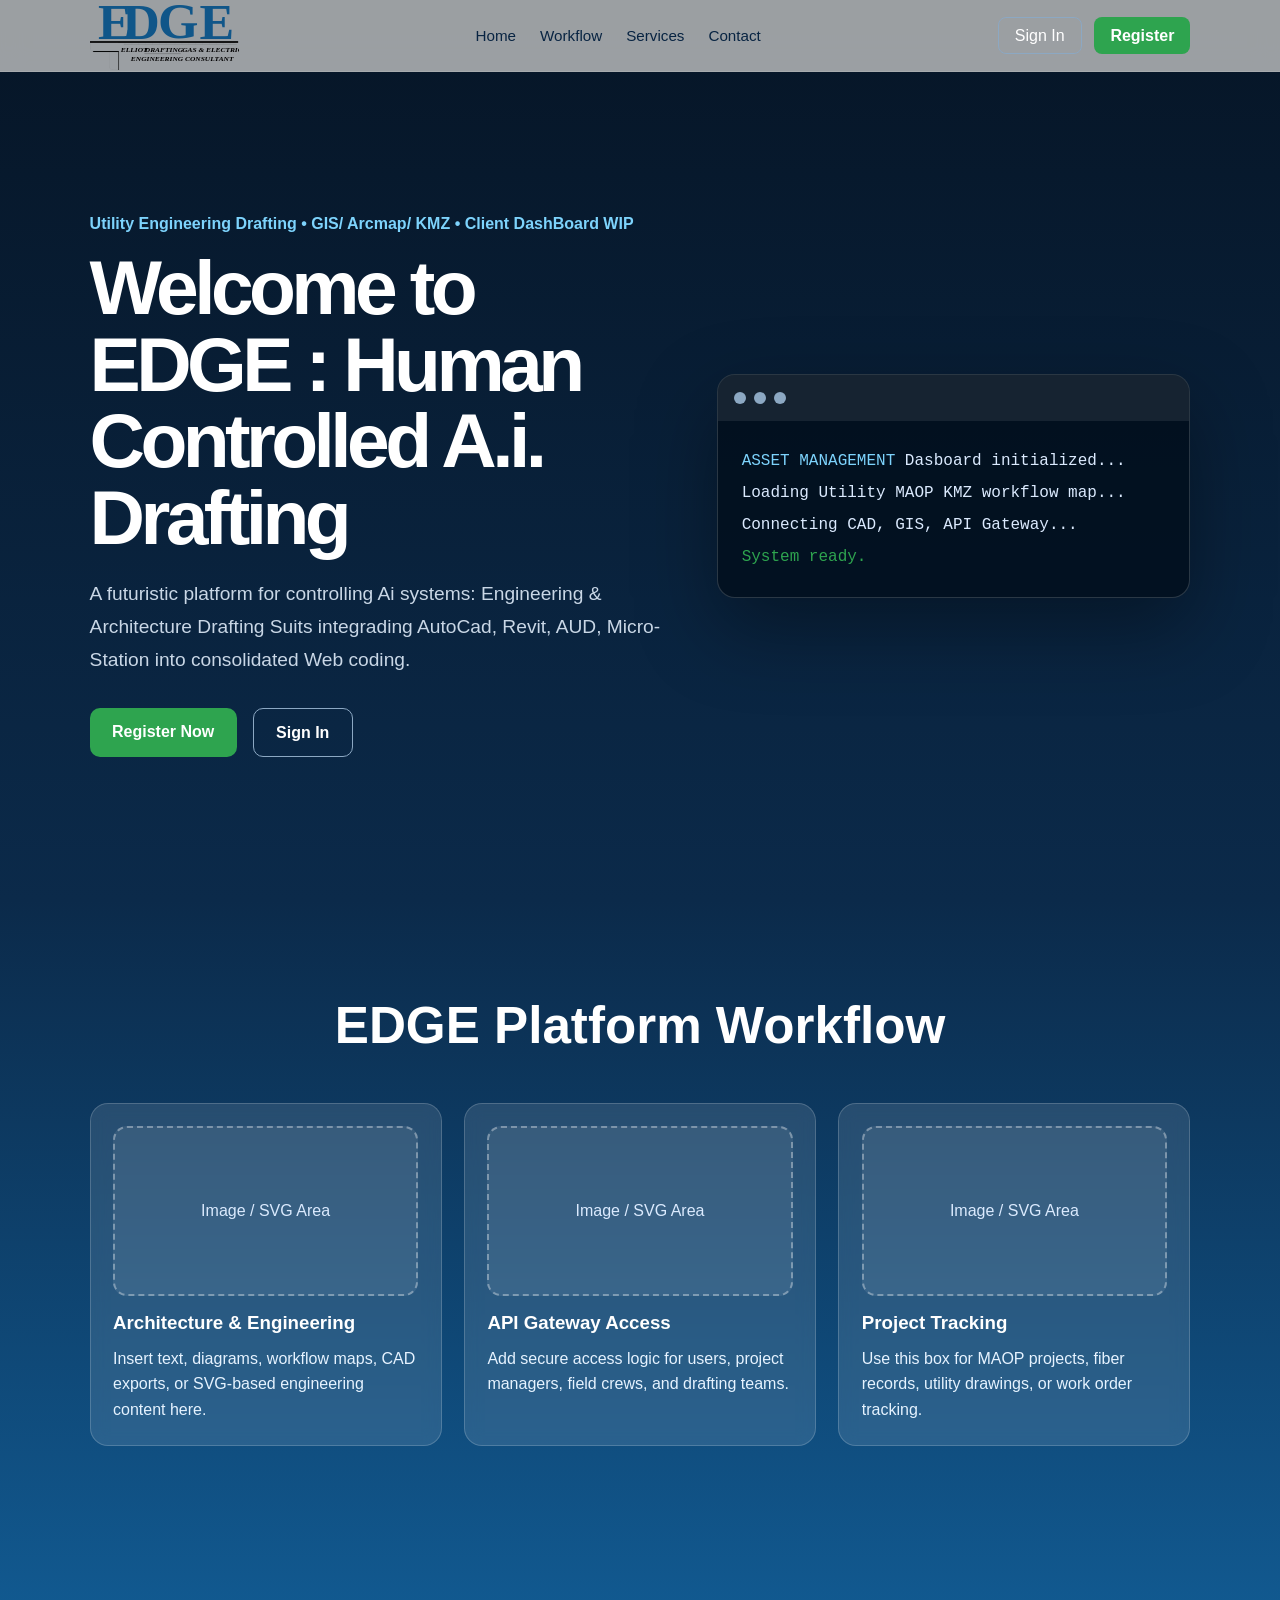
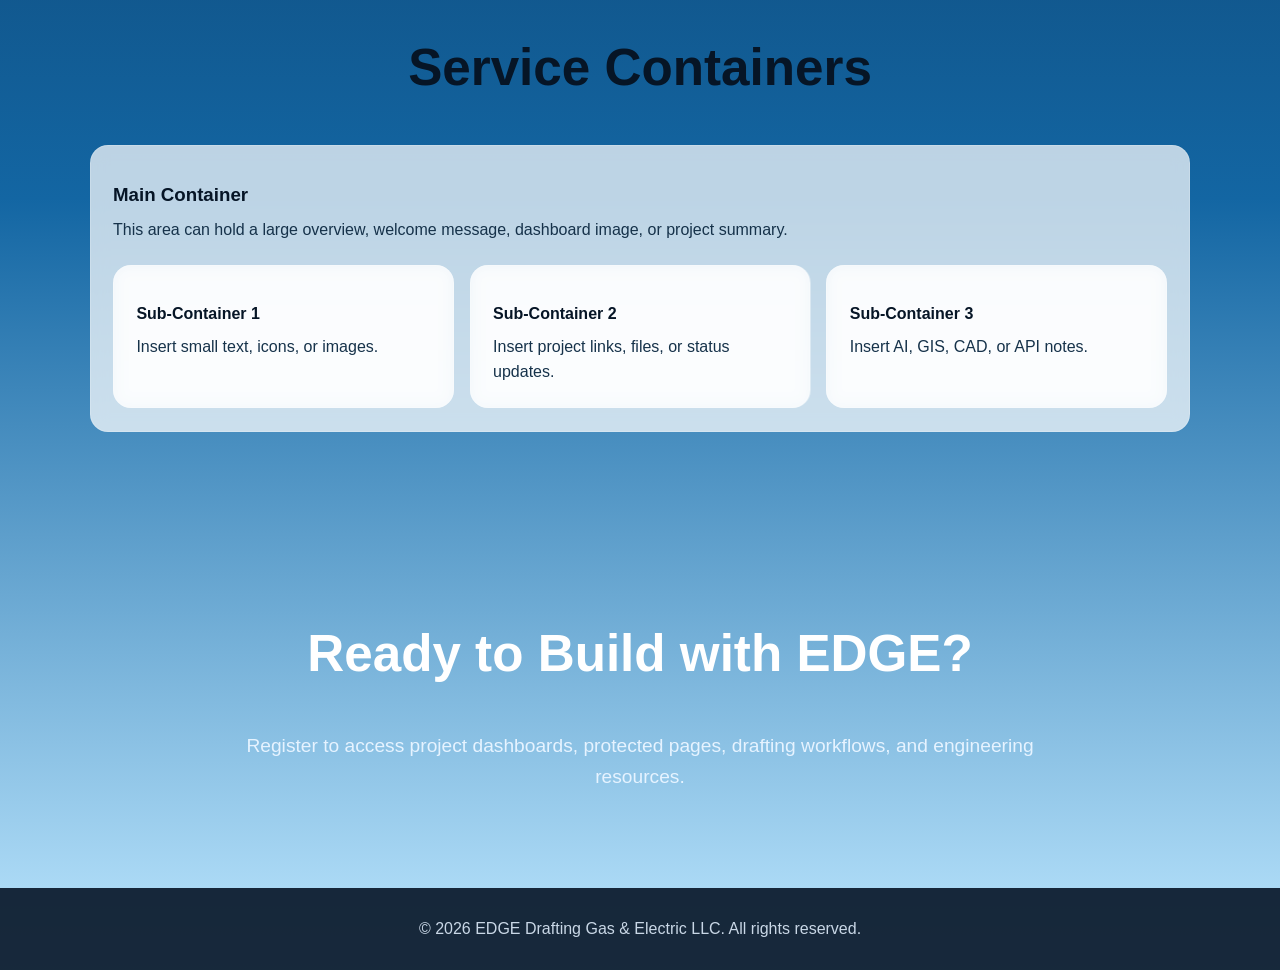
==== index.html @ 8bd6ef3f "Add files via upload" ====
<!DOCTYPE html>
<html lang="en">
<head>
  <meta charset="UTF-8" />
  <meta name="viewport" content="width=device-width, initial-scale=1.0" />
  <title>EDGE Welcome Page</title>
  <link rel="stylesheet" href="style/general.css" />
</head>

<body>
  <header class="top-nav">
    <div class="nav-logo">
       <img src="icon/Logo3.svg" alt="logo">
    
    </div>

    <nav class="nav-links">
      <a href="#home">Home</a>
      <a href="#workflow">Workflow</a>
      <a href="#services">Services</a>
      <a href="#contact">Contact</a>
    </nav>

    <div class="nav-actions">
      <a href="#" class="sign-in">Sign In</a>
      <a href="#" class="register">Register</a>
    </div>
  </header>

  <main id="home">
    <section class="hero">
      <div class="hero-text">
        <p class="eyebrow">Utility Engineering Drafting • GIS/ Arcmap/ KMZ • Client DashBoard WIP</p>
        <h1>Welcome to EDGE : Human Controlled A.i. Drafting </h1>
        <p class="hero-description">
          A futuristic platform for controlling Ai systems: Engineering & Architecture Drafting Suits integrading AutoCad, Revit, AUD, Micro-Station into consolidated Web coding.  

        </p>

        <div class="hero-buttons">
          <a href="#" class="primary-btn">Register Now</a>
          <a href="#" class="secondary-btn">Sign In</a>
        </div>
      </div>

      <div class="hero-card">
        <div class="card-header">
          <span></span>
          <span></span>
          <span></span>
        </div>

        <div class="code-box">
          <p><span>ASSET MANAGEMENT</span> Dasboard initialized...</p>
          <p>Loading Utility MAOP KMZ workflow map...</p>
          <p>Connecting CAD, GIS, API Gateway...</p>
          <p class="success">System ready.</p>
        </div>
      </div>
    </section>

    <section id="workflow" class="content-section">
      <h2>EDGE Platform Workflow</h2>

      <div class="box-grid">
        <article class="info-box">
          <div class="image-placeholder">Image / SVG Area</div>
          <h3>Architecture & Engineering</h3>
          <p>
            Insert text, diagrams, workflow maps, CAD exports, or SVG-based engineering content here.
          </p>
        </article>

        <article class="info-box">
          <div class="image-placeholder">Image / SVG Area</div>
          <h3>API Gateway Access</h3>
          <p>
            Add secure access logic for users, project managers, field crews, and drafting teams.
          </p>
        </article>

        <article class="info-box">
          <div class="image-placeholder">Image / SVG Area</div>
          <h3>Project Tracking</h3>
          <p>
            Use this box for MAOP projects, fiber records, utility drawings, or work order tracking.
          </p>
        </article>
      </div>
    </section>

    <section id="services" class="content-section light">
      <h2>Service Containers</h2>

      <div class="container-wrapper">
        <div class="main-container">
          <h3>Main Container</h3>
          <p>
            This area can hold a large overview, welcome message, dashboard image, or project summary.
          </p>

          <div class="sub-container-row">
            <div class="sub-container">
              <h4>Sub-Container 1</h4>
              <p>Insert small text, icons, or images.</p>
            </div>

            <div class="sub-container">
              <h4>Sub-Container 2</h4>
              <p>Insert project links, files, or status updates.</p>
            </div>

            <div class="sub-container">
              <h4>Sub-Container 3</h4>
              <p>Insert AI, GIS, CAD, or API notes.</p>
            </div>
          </div>
        </div>
      </div>
    </section>

    <section id="contact" class="content-section">
      <h2>Ready to Build with EDGE?</h2>
      <p class="center-text">
        Register to access project dashboards, protected pages, drafting workflows, and engineering resources.
      </p>
    </section>
  </main>

  <footer>
    <p>© 2026 EDGE Drafting Gas & Electric LLC. All rights reserved.</p>
  </footer>

  <script src="script.js">
    const nav = document.querySelector(".top-nav");

window.addEventListener("scroll", () => {
  const scrollAmount = window.scrollY;

  if (scrollAmount > 80) {
    nav.classList.add("nav-scrolled");
  } else {
    nav.classList.remove("nav-scrolled");
  }
});
  </script>
  
</body>


</html>
---- style/general.css ----
* {
  box-sizing: border-box;
  margin: 0;
  padding: 0;
}

html {
  scroll-behavior: smooth;
}

body {
  font-family: Arial, Helvetica, sans-serif;
  color: #ffffff;
  min-height: 100vh;
  background: linear-gradient(
    180deg,
    #061526 0%,
    #0b2a4a 35%,
    #1366a3 70%,
    #bde7ff 100%
  );
}

a {
  color: inherit;
  text-decoration: none;
}

.top-nav {
  position: sticky;
  top: 0;
  z-index: 1000;
  height: 72px;
  padding: 0 7%;
  display: flex;
  align-items: center;
  justify-content: space-between;
  background: rgba(172, 175, 177, 0.9);
  backdrop-filter: blur(12px);
  border-bottom: 1px solid rgba(255, 255, 255, 0.12);
}

.nav-logo {
  display: flex;
  align-items: center;
  gap: 0.7rem;
  font-size: 1.3rem;
  font-weight: 800;
}

.logo-box {
  width: 36px;
  height: 36px;
  border-radius: 8px;
  background: #ffffff;
  color: #061526;
  display: grid;
  place-items: center;
  font-weight: 900;
}

.nav-links {
  display: flex;
  gap: 1.5rem;
  font-size: 0.95rem;
}

.nav-links a {
  color: #082442;
}

.nav-links a:hover {
  color: #ffffff;
}

.nav-actions {
  display: flex;
  gap: 0.8rem;
  align-items: center;
}

.sign-in {
  padding: 0.55rem 1rem;
  border-radius: 8px;
  border: 1px solid #8ca8c3;
}

.register {
  padding: 0.6rem 1rem;
  border-radius: 8px;
  background: #2ea44f;
  font-weight: 700;
}

.hero {
  min-height: calc(100vh - 72px);
  padding: 7% 7%;
  display: grid;
  grid-template-columns: 1.1fr 0.9fr;
  align-items: center;
  gap: 3rem;
}

.eyebrow {
  color: #7dd3fc;
  font-weight: 700;
  margin-bottom: 1rem;
}

.hero h1 {
  font-size: clamp(2.5rem, 6vw, 5.8rem);
  line-height: 1;
  letter-spacing: -0.06em;
  margin-bottom: 1.4rem;
}

.hero-description {
  max-width: 700px;
  font-size: 1.2rem;
  color: #c9d7e6;
  line-height: 1.7;
}

.hero-buttons {
  margin-top: 2rem;
  display: flex;
  gap: 1rem;
  flex-wrap: wrap;
}

.primary-btn,
.secondary-btn {
  padding: 0.9rem 1.4rem;
  border-radius: 10px;
  font-weight: 800;
}

.primary-btn {
  background: #2ea44f;
}

.secondary-btn {
  border: 1px solid #8ca8c3;
}

.hero-card {
  background: rgba(1, 13, 25, 0.75);
  border: 1px solid rgba(255, 255, 255, 0.16);
  border-radius: 18px;
  overflow: hidden;
  box-shadow: 0 30px 80px rgba(0, 0, 0, 0.35);
}

.card-header {
  height: 46px;
  background: rgba(255, 255, 255, 0.08);
  display: flex;
  align-items: center;
  gap: 0.5rem;
  padding: 0 1rem;
}

.card-header span {
  width: 12px;
  height: 12px;
  border-radius: 50%;
  background: #8ca8c3;
}

.code-box {
  padding: 1.5rem;
  font-family: Consolas, monospace;
  line-height: 2;
  color: #dbeafe;
}

.code-box span {
  color: #7dd3fc;
}

.success {
  color: #2ea44f;
}

.content-section {
  padding: 6rem 7%;
}

.content-section h2 {
  text-align: center;
  font-size: clamp(2rem, 4vw, 3.5rem);
  margin-bottom: 3rem;
}

.box-grid {
  display: grid;
  grid-template-columns: repeat(3, 1fr);
  gap: 1.4rem;
}

.info-box,
.main-container,
.sub-container {
  background: rgba(255, 255, 255, 0.11);
  border: 1px solid rgba(255, 255, 255, 0.18);
  border-radius: 18px;
  padding: 1.4rem;
  backdrop-filter: blur(8px);
}

.info-box h3,
.main-container h3,
.sub-container h4 {
  margin: 1rem 0 0.7rem;
}

.info-box p,
.main-container p,
.sub-container p,
.center-text {
  color: #e6f3ff;
  line-height: 1.6;
}

.image-placeholder {
  height: 170px;
  border-radius: 14px;
  border: 2px dashed rgba(255, 255, 255, 0.35);
  display: grid;
  place-items: center;
  color: #dbeafe;
  background: rgba(255, 255, 255, 0.08);
}

.light {
  color: #061526;
}

.light p,
.light .sub-container p,
.light .main-container p {
  color: #16324a;
}

.light .main-container,
.light .sub-container {
  background: rgba(255, 255, 255, 0.72);
  color: #061526;
}

.container-wrapper {
  max-width: 1200px;
  margin: 0 auto;
}

.sub-container-row {
  margin-top: 1.4rem;
  display: grid;
  grid-template-columns: repeat(3, 1fr);
  gap: 1rem;
}


.center-text {
  max-width: 800px;
  margin: 0 auto;
  text-align: center;
  font-size: 1.2rem;
}

footer {
  padding: 2rem 7%;
  text-align: center;
  background: rgba(6, 21, 38, 0.9);
  color: #c9d7e6;
}

/* Mobile */
@media (max-width: 900px) {
  .top-nav {
    height: auto;
    padding: 1rem 5%;
    flex-direction: column;
    gap: 1rem;
  }

  .nav-links,
  .nav-actions {
    flex-wrap: wrap;
    justify-content: center;
  }

  .hero {
    grid-template-columns: 1fr;
    padding: 5rem 5%;
  }

  .box-grid,
  .sub-container-row {
    grid-template-columns: 1fr;
  }
}
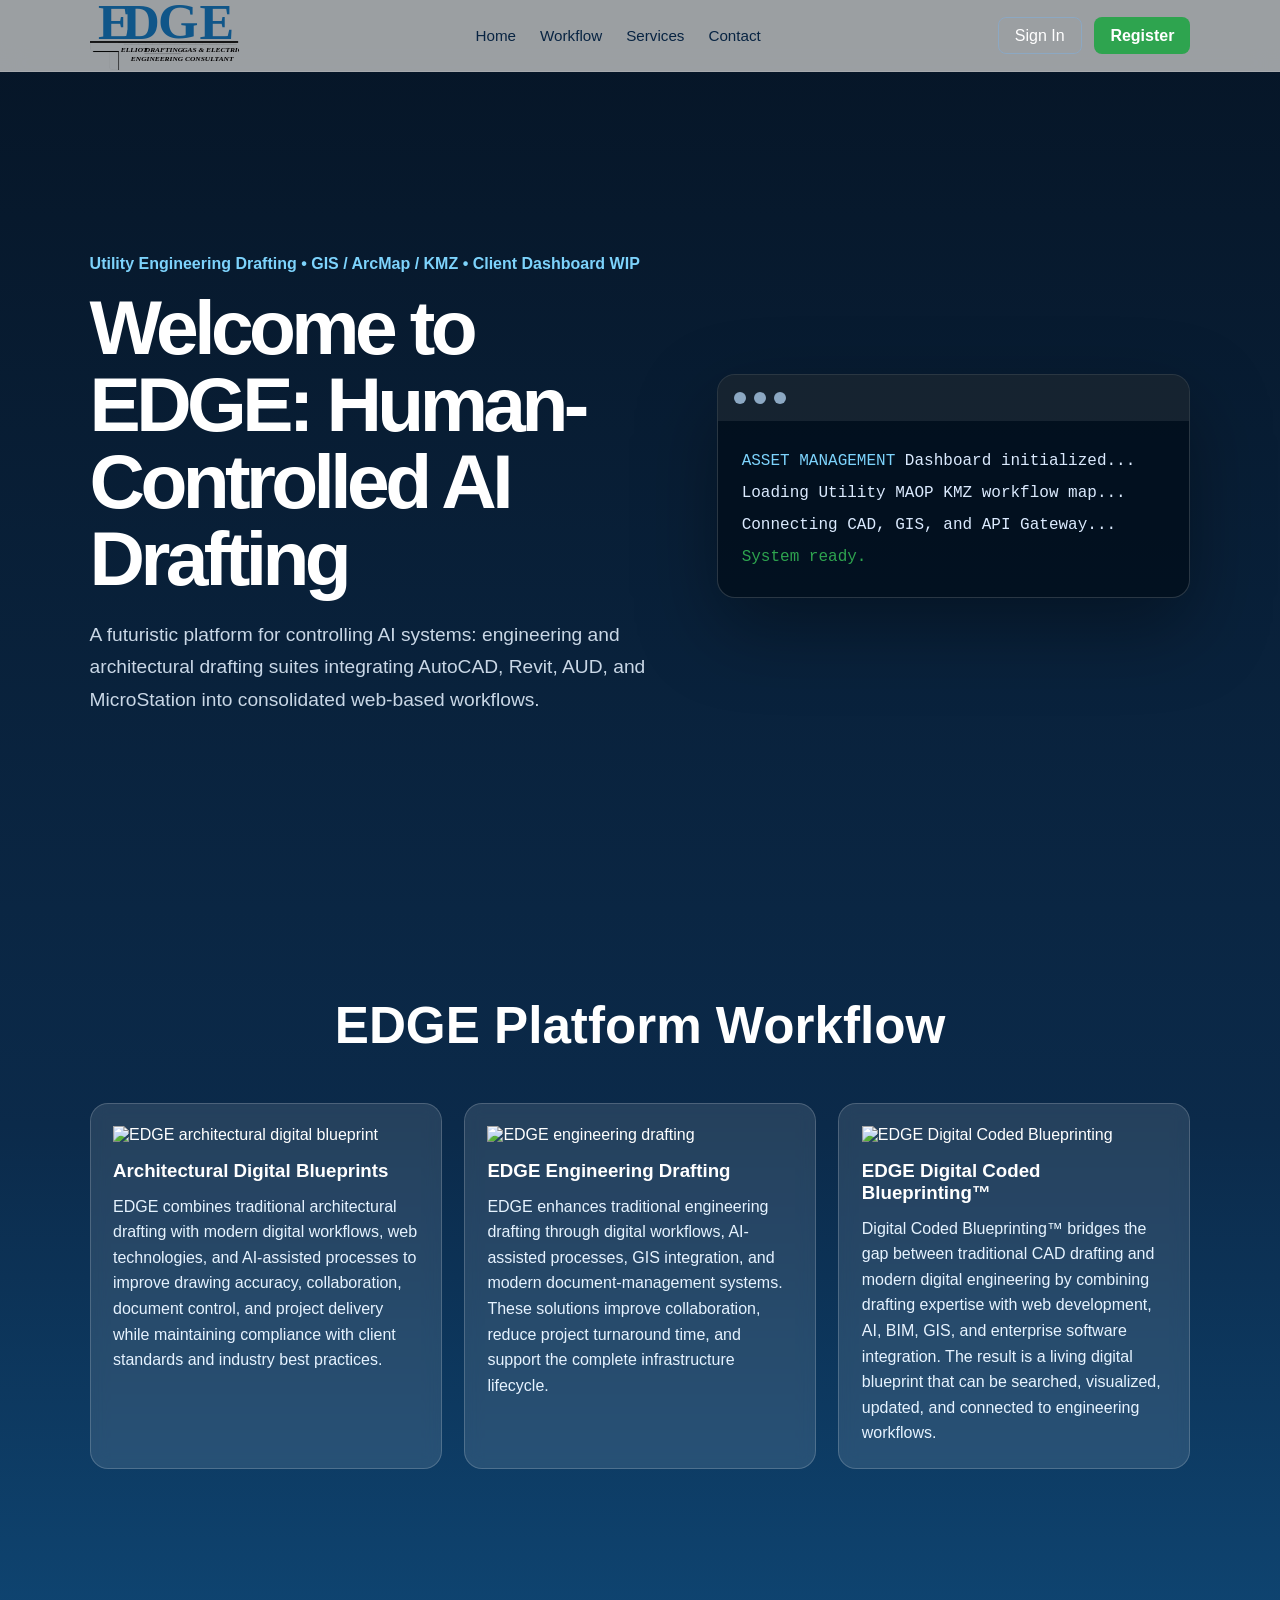
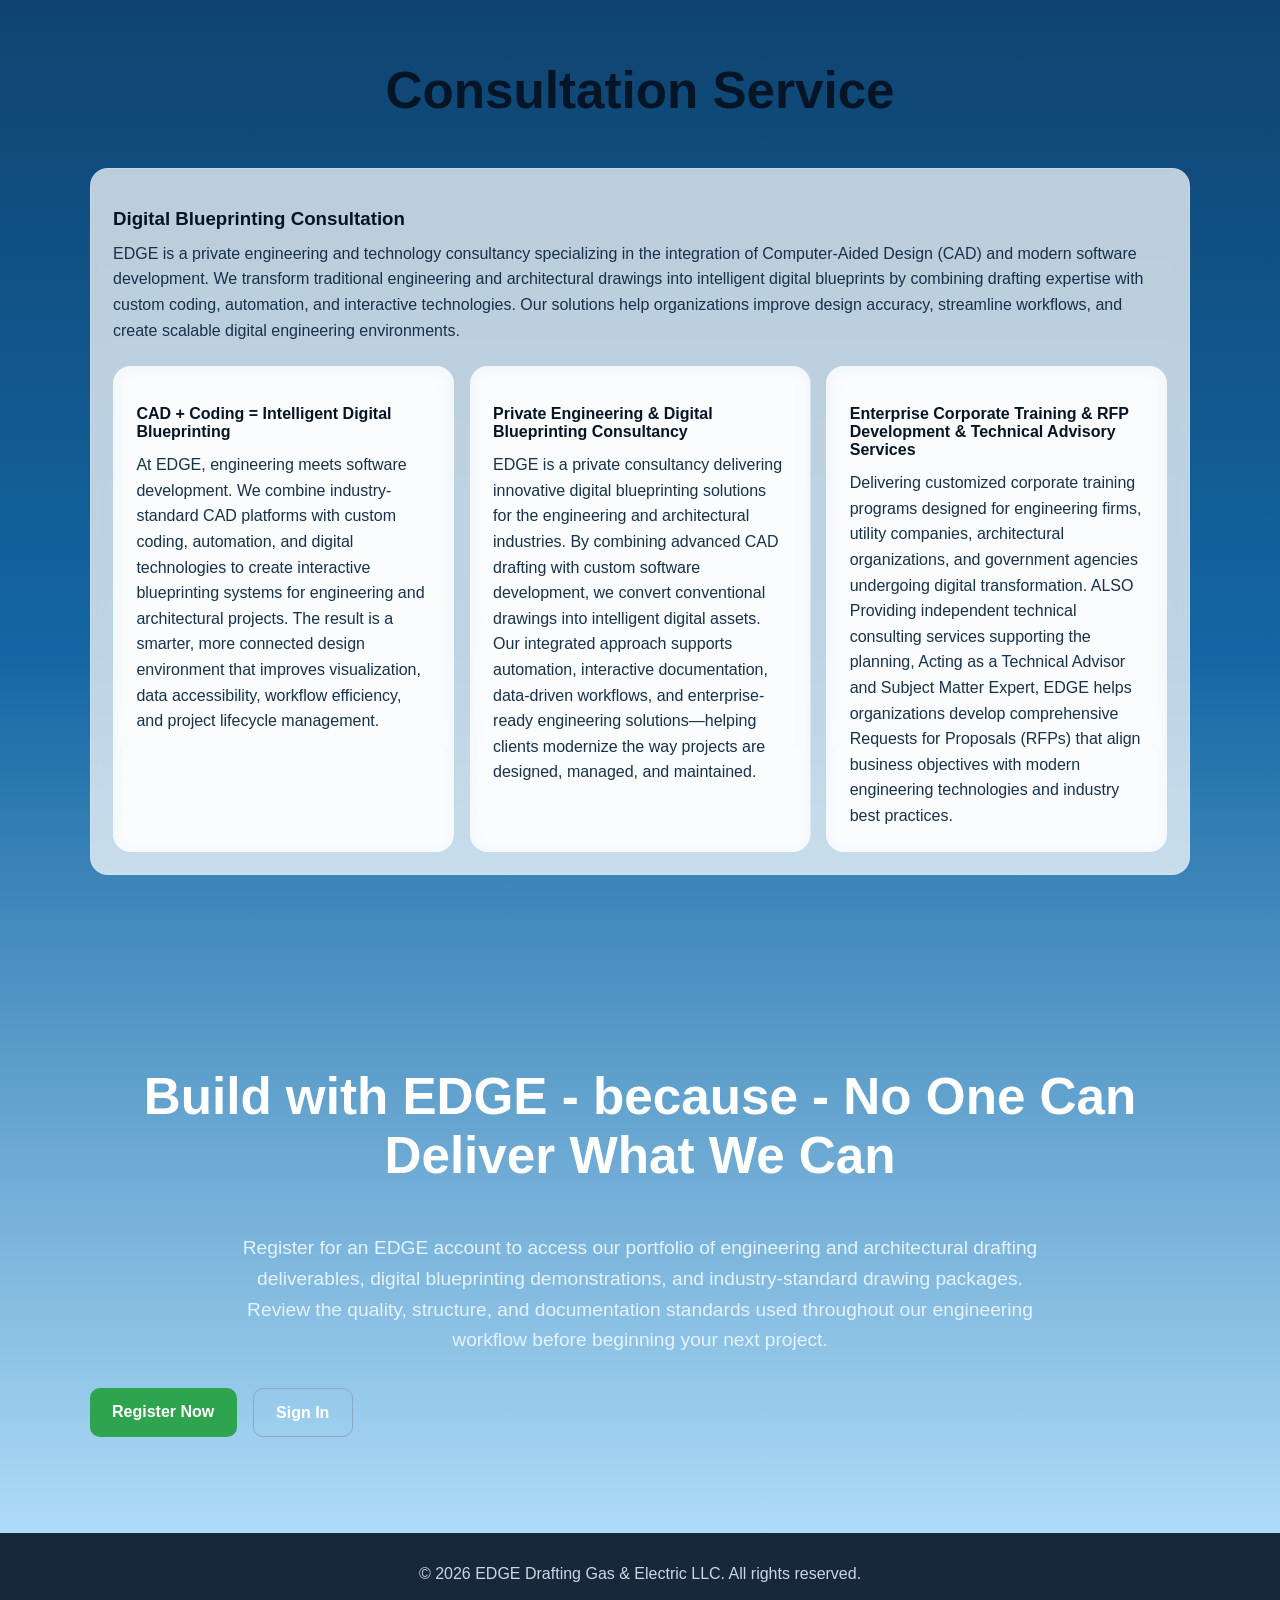
==== commit eabab50b: "Update index.html" ====
--- a/index.html
+++ b/index.html
@@ -2,19 +2,35 @@
 <html lang="en">
 <head>
   <meta charset="UTF-8" />
-  <meta name="viewport" content="width=device-width, initial-scale=1.0" />
+
+  <meta
+    name="viewport"
+    content="width=device-width, initial-scale=1.0"
+  />
+
   <title>EDGE Welcome Page</title>
-  <link rel="stylesheet" href="style/general.css" />
+
+  <link
+    rel="stylesheet"
+    href="style/general.css"
+  />
 </head>
 
 <body>
+
+  <!-- ==================================================
+       TOP NAVIGATION
+  =================================================== -->
   <header class="top-nav">
+
     <div class="nav-logo">
-       <img src="icon/Logo3.svg" alt="logo">
-    
+      <img
+        src="icon/Logo3.svg"
+        alt="EDGE logo"
+      />
     </div>
 
-    <nav class="nav-links">
+    <nav class="nav-links" aria-label="Main navigation">
       <a href="#home">Home</a>
       <a href="#workflow">Workflow</a>
       <a href="#services">Services</a>
@@ -22,28 +38,53 @@
     </nav>
 
     <div class="nav-actions">
-      <a href="#" class="sign-in">Sign In</a>
-      <a href="#" class="register">Register</a>
+      <a href="#" class="sign-in">
+        Sign In
+      </a>
+
+      <a href="#" class="register">
+        Register
+      </a>
     </div>
+
   </header>
 
+
+  <!-- ==================================================
+       MAIN PAGE
+  =================================================== -->
   <main id="home">
+
+    <!-- HERO SECTION -->
     <section class="hero">
+
       <div class="hero-text">
-        <p class="eyebrow">Utility Engineering Drafting • GIS/ Arcmap/ KMZ • Client DashBoard WIP</p>
-        <h1>Welcome to EDGE : Human Controlled A.i. Drafting </h1>
+
+        <p class="eyebrow">
+          Utility Engineering Drafting • GIS / ArcMap / KMZ •
+          Client Dashboard WIP
+        </p>
+
+        <h1>
+          Welcome to EDGE:
+          Human-Controlled AI Drafting
+        </h1>
+
         <p class="hero-description">
-          A futuristic platform for controlling Ai systems: Engineering & Architecture Drafting Suits integrading AutoCad, Revit, AUD, Micro-Station into consolidated Web coding.  
-
+          A futuristic platform for controlling AI systems:
+          engineering and architectural drafting suites integrating
+          AutoCAD, Revit, AUD, and MicroStation into consolidated
+          web-based workflows.
         </p>
 
-        <div class="hero-buttons">
-          <a href="#" class="primary-btn">Register Now</a>
-          <a href="#" class="secondary-btn">Sign In</a>
-        </div>
+  
+
       </div>
 
+
+      <!-- HERO TERMINAL CARD -->
       <div class="hero-card">
+
         <div class="card-header">
           <span></span>
           <span></span>
@@ -51,101 +92,370 @@
         </div>
 
         <div class="code-box">
-          <p><span>ASSET MANAGEMENT</span> Dasboard initialized...</p>
-          <p>Loading Utility MAOP KMZ workflow map...</p>
-          <p>Connecting CAD, GIS, API Gateway...</p>
-          <p class="success">System ready.</p>
+
+          <p>
+            <span>ASSET MANAGEMENT</span>
+            Dashboard initialized...
+          </p>
+
+          <p>
+            Loading Utility MAOP KMZ workflow map...
+          </p>
+
+          <p>
+            Connecting CAD, GIS, and API Gateway...
+          </p>
+
+          <p class="success">
+            System ready.
+          </p>
+
         </div>
+
       </div>
+
     </section>
 
-    <section id="workflow" class="content-section">
+
+    <!-- ==================================================
+         WORKFLOW SECTION WITH GLOW
+    =================================================== -->
+    <section
+      id="workflow"
+      class="content-section workflow-glow"
+    >
+
       <h2>EDGE Platform Workflow</h2>
 
       <div class="box-grid">
+
+        <!-- ARCHITECTURE CARD -->
         <article class="info-box">
-          <div class="image-placeholder">Image / SVG Area</div>
-          <h3>Architecture & Engineering</h3>
-          <p>
-            Insert text, diagrams, workflow maps, CAD exports, or SVG-based engineering content here.
-          </p>
+
+          <div class="architecture-image-box">
+
+            <img
+              class="image-arch-1"
+              src="images/A1_arch1_[pdf].png"
+              alt="EDGE architectural digital blueprint"
+            />
+
+          </div>
+
+          <h3>
+            Architectural Digital Blueprints
+          </h3>
+
+          <p>
+            EDGE combines traditional architectural drafting with
+            modern digital workflows, web technologies, and
+            AI-assisted processes to improve drawing accuracy,
+            collaboration, document control, and project delivery
+            while maintaining compliance with client standards and
+            industry best practices.
+          </p>
+
         </article>
 
+
+        <!-- ENGINEERING CARD -->
         <article class="info-box">
-          <div class="image-placeholder">Image / SVG Area</div>
-          <h3>API Gateway Access</h3>
-          <p>
-            Add secure access logic for users, project managers, field crews, and drafting teams.
-          </p>
+
+          <div class="engineering-image-box">
+
+            <img
+              class="image-engineer-1"
+              src="images/B1_Ngas2[pdf].png"
+              alt="EDGE engineering drafting"
+            />
+
+          </div>
+
+          <h3>
+            EDGE Engineering Drafting
+          </h3>
+
+          <p>
+            EDGE enhances traditional engineering drafting through
+            digital workflows, AI-assisted processes, GIS
+            integration, and modern document-management systems.
+            These solutions improve collaboration, reduce project
+            turnaround time, and support the complete infrastructure
+            lifecycle.
+          </p>
+
         </article>
 
+
+        <!-- CODED BLUEPRINTING CARD -->
         <article class="info-box">
-          <div class="image-placeholder">Image / SVG Area</div>
-          <h3>Project Tracking</h3>
-          <p>
-            Use this box for MAOP projects, fiber records, utility drawings, or work order tracking.
-          </p>
+
+          <div class="coder-image-box">
+
+            <img
+              class="image-coder-1"
+              src="images/1_coder.png"
+              alt="EDGE Digital Coded Blueprinting"
+            />
+
+          </div>
+
+          <h3>
+            EDGE Digital Coded Blueprinting™
+          </h3>
+
+          <p>
+            Digital Coded Blueprinting™ bridges the gap between
+            traditional CAD drafting and modern digital engineering
+            by combining drafting expertise with web development,
+            AI, BIM, GIS, and enterprise software integration.
+            The result is a living digital blueprint that can be
+            searched, visualized, updated, and connected to
+            engineering workflows.
+          </p>
+
         </article>
+
       </div>
+
     </section>
 
-    <section id="services" class="content-section light">
-      <h2>Service Containers</h2>
+
+    <!-- ==================================================
+         SERVICES SECTION
+    =================================================== -->
+    <section
+      id="services"
+      class="content-section light"
+    >
+
+      <h2>Consultation Service</h2>
 
       <div class="container-wrapper">
+
         <div class="main-container">
-          <h3>Main Container</h3>
-          <p>
-            This area can hold a large overview, welcome message, dashboard image, or project summary.
+
+          <h3>Digital Blueprinting Consultation</h3>
+
+          <p>
+           EDGE is a private engineering and technology consultancy specializing in the integration of Computer-Aided Design (CAD) and modern software development. We transform traditional engineering and architectural drawings into intelligent digital blueprints by combining drafting expertise with custom coding, automation, and interactive technologies. Our solutions help organizations improve design accuracy, streamline workflows, and create scalable digital engineering environments.
           </p>
 
           <div class="sub-container-row">
+
             <div class="sub-container">
-              <h4>Sub-Container 1</h4>
-              <p>Insert small text, icons, or images.</p>
+
+              <h4>CAD + Coding = Intelligent Digital Blueprinting</h4>
+
+              <p>
+           At EDGE, engineering meets software development. We combine industry-standard CAD platforms with custom coding, automation, and digital technologies to create interactive blueprinting systems for engineering and architectural projects. The result is a smarter, more connected design environment that improves visualization, data accessibility, workflow efficiency, and project lifecycle management.
+              </p>
+
             </div>
 
+
             <div class="sub-container">
-              <h4>Sub-Container 2</h4>
-              <p>Insert project links, files, or status updates.</p>
+
+              <h4>Private Engineering & Digital Blueprinting Consultancy</h4>
+
+              <p>
+            EDGE is a private consultancy delivering innovative digital blueprinting solutions for the engineering and architectural industries. By combining advanced CAD drafting with custom software development, we convert conventional drawings into intelligent digital assets. Our integrated approach supports automation, interactive documentation, data-driven workflows, and enterprise-ready engineering solutions—helping clients modernize the way projects are designed, managed, and maintained.
+              </p>
+
             </div>
 
+
             <div class="sub-container">
-              <h4>Sub-Container 3</h4>
-              <p>Insert AI, GIS, CAD, or API notes.</p>
+
+              <h4>Enterprise Corporate Training & RFP Development & Technical Advisory Services</h4>
+
+              <p>
+               Delivering customized corporate training programs designed for engineering firms, utility companies, architectural organizations, and government agencies undergoing digital transformation. ALSO Providing independent technical consulting services supporting the planning, Acting as a Technical Advisor and Subject Matter Expert, EDGE helps organizations develop comprehensive Requests for Proposals (RFPs) that align business objectives with modern engineering technologies and industry best practices.
+              </p>
+
             </div>
+
           </div>
+
         </div>
+
       </div>
+
     </section>
 
-    <section id="contact" class="content-section">
-      <h2>Ready to Build with EDGE?</h2>
+
+    <!-- ==================================================
+         CONTACT SECTION
+    =================================================== -->
+    <section
+      id="contact"
+      class="content-section"
+    >
+
+      <h2>Build with EDGE - because - No One Can Deliver What We Can</h2>
+
       <p class="center-text">
-        Register to access project dashboards, protected pages, drafting workflows, and engineering resources.
+ 
+
+Register for an EDGE account to access our portfolio of engineering and architectural drafting deliverables, digital blueprinting demonstrations, and industry-standard drawing packages. Review the quality, structure, and documentation standards used throughout our engineering workflow before beginning your next project.
       </p>
+
+      <div class="hero-buttons">
+
+  <a href="#" class="primary-btn">
+    Register Now
+  </a>
+
+  <a href="#" class="secondary-btn">
+    Sign In
+  </a>
+
+</div>
+
     </section>
+
   </main>
 
+
+  <!-- ==================================================
+       FOOTER
+  =================================================== -->
   <footer>
-    <p>© 2026 EDGE Drafting Gas & Electric LLC. All rights reserved.</p>
+
+    <p>
+      © 2026 EDGE Drafting Gas &amp; Electric LLC.
+      All rights reserved.
+    </p>
+
   </footer>
 
-  <script src="script.js">
-    const nav = document.querySelector(".top-nav");
-
-window.addEventListener("scroll", () => {
-  const scrollAmount = window.scrollY;
-
-  if (scrollAmount > 80) {
-    nav.classList.add("nav-scrolled");
-  } else {
-    nav.classList.remove("nav-scrolled");
-  }
-});
+
+  <!-- GSAP -->
+  <script
+    src="https://cdn.jsdelivr.net/npm/gsap@3.12.5/dist/gsap.min.js"
+  ></script>
+
+
+  <!-- ==================================================
+       PAGE JAVASCRIPT
+  =================================================== -->
+  <script>
+    document.addEventListener("DOMContentLoaded", () => {
+      const nav = document.querySelector(".top-nav");
+      const workflow = document.querySelector(".workflow-glow");
+      const workflowCards = document.querySelectorAll(
+        ".workflow-glow .info-box"
+      );
+
+      /*
+       * Navigation background after scrolling
+       */
+      window.addEventListener("scroll", () => {
+        if (!nav) {
+          return;
+        }
+
+        if (window.scrollY > 80) {
+          nav.classList.add("nav-scrolled");
+        } else {
+          nav.classList.remove("nav-scrolled");
+        }
+      });
+
+
+      if (!workflow) {
+        return;
+      }
+
+
+      /*
+       * Mouse-following workflow glow
+       */
+      workflow.addEventListener("mousemove", (event) => {
+        const bounds = workflow.getBoundingClientRect();
+
+        const mouseX = event.clientX - bounds.left;
+        const mouseY = event.clientY - bounds.top;
+
+        workflow.style.setProperty(
+          "--mouse-x",
+          `${mouseX}px`
+        );
+
+        workflow.style.setProperty(
+          "--mouse-y",
+          `${mouseY}px`
+        );
+      });
+
+
+      /*
+       * Return the glow to the center when
+       * the pointer leaves the workflow section
+       */
+      workflow.addEventListener("mouseleave", () => {
+        workflow.style.setProperty("--mouse-x", "50%");
+        workflow.style.setProperty("--mouse-y", "50%");
+      });
+
+
+      /*
+       * Stop the GSAP animation code if the
+       * GSAP CDN did not load
+       */
+      if (typeof gsap === "undefined") {
+        console.warn("GSAP did not load.");
+        return;
+      }
+
+
+      /*
+       * Fade in workflow section
+       */
+      gsap.fromTo(
+        workflow,
+        {
+          opacity: 0.92
+        },
+        {
+          opacity: 1,
+          duration: 1.4,
+          ease: "power2.out"
+        }
+      );
+
+
+      /*
+       * Slow background movement
+       */
+      gsap.to(workflow, {
+        backgroundPosition: "55% 45%",
+        duration: 5,
+        repeat: -1,
+        yoyo: true,
+        ease: "sine.inOut"
+      });
+
+
+      /*
+       * Animate cards into position
+       */
+      gsap.fromTo(
+        workflowCards,
+        {
+          y: 35,
+          opacity: 0
+        },
+        {
+          y: 0,
+          opacity: 1,
+          duration: 0.85,
+          stagger: 0.14,
+          ease: "power3.out"
+        }
+      );
+    });
   </script>
-  
+
 </body>
-
-
-</html>+</html>
--- a/style/general.css
+++ b/style/general.css
@@ -281,7 +281,7 @@
     height: auto;
     padding: 1rem 5%;
     flex-direction: column;
-    gap: 1rem;
+    gap: .5rem;
   }
 
   .nav-links,
@@ -299,4 +299,4 @@
   .sub-container-row {
     grid-template-columns: 1fr;
   }
-}+}
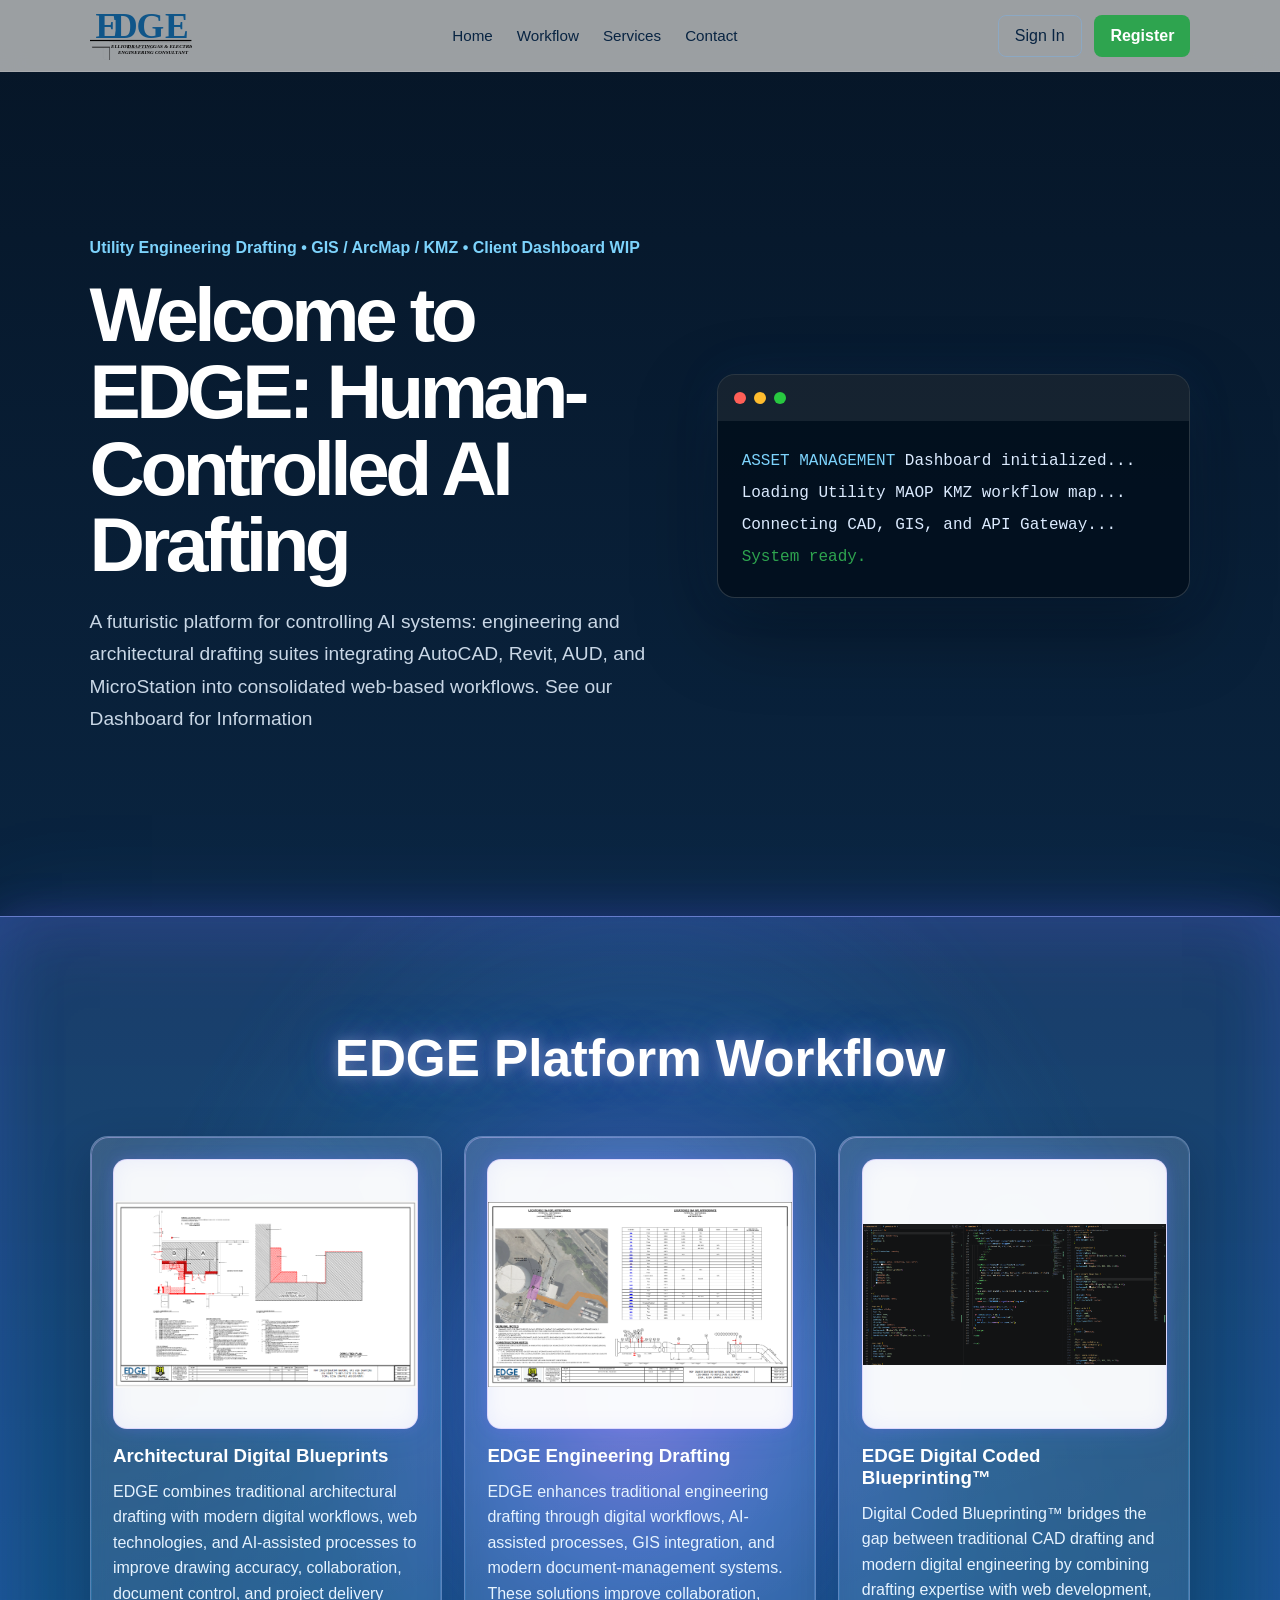
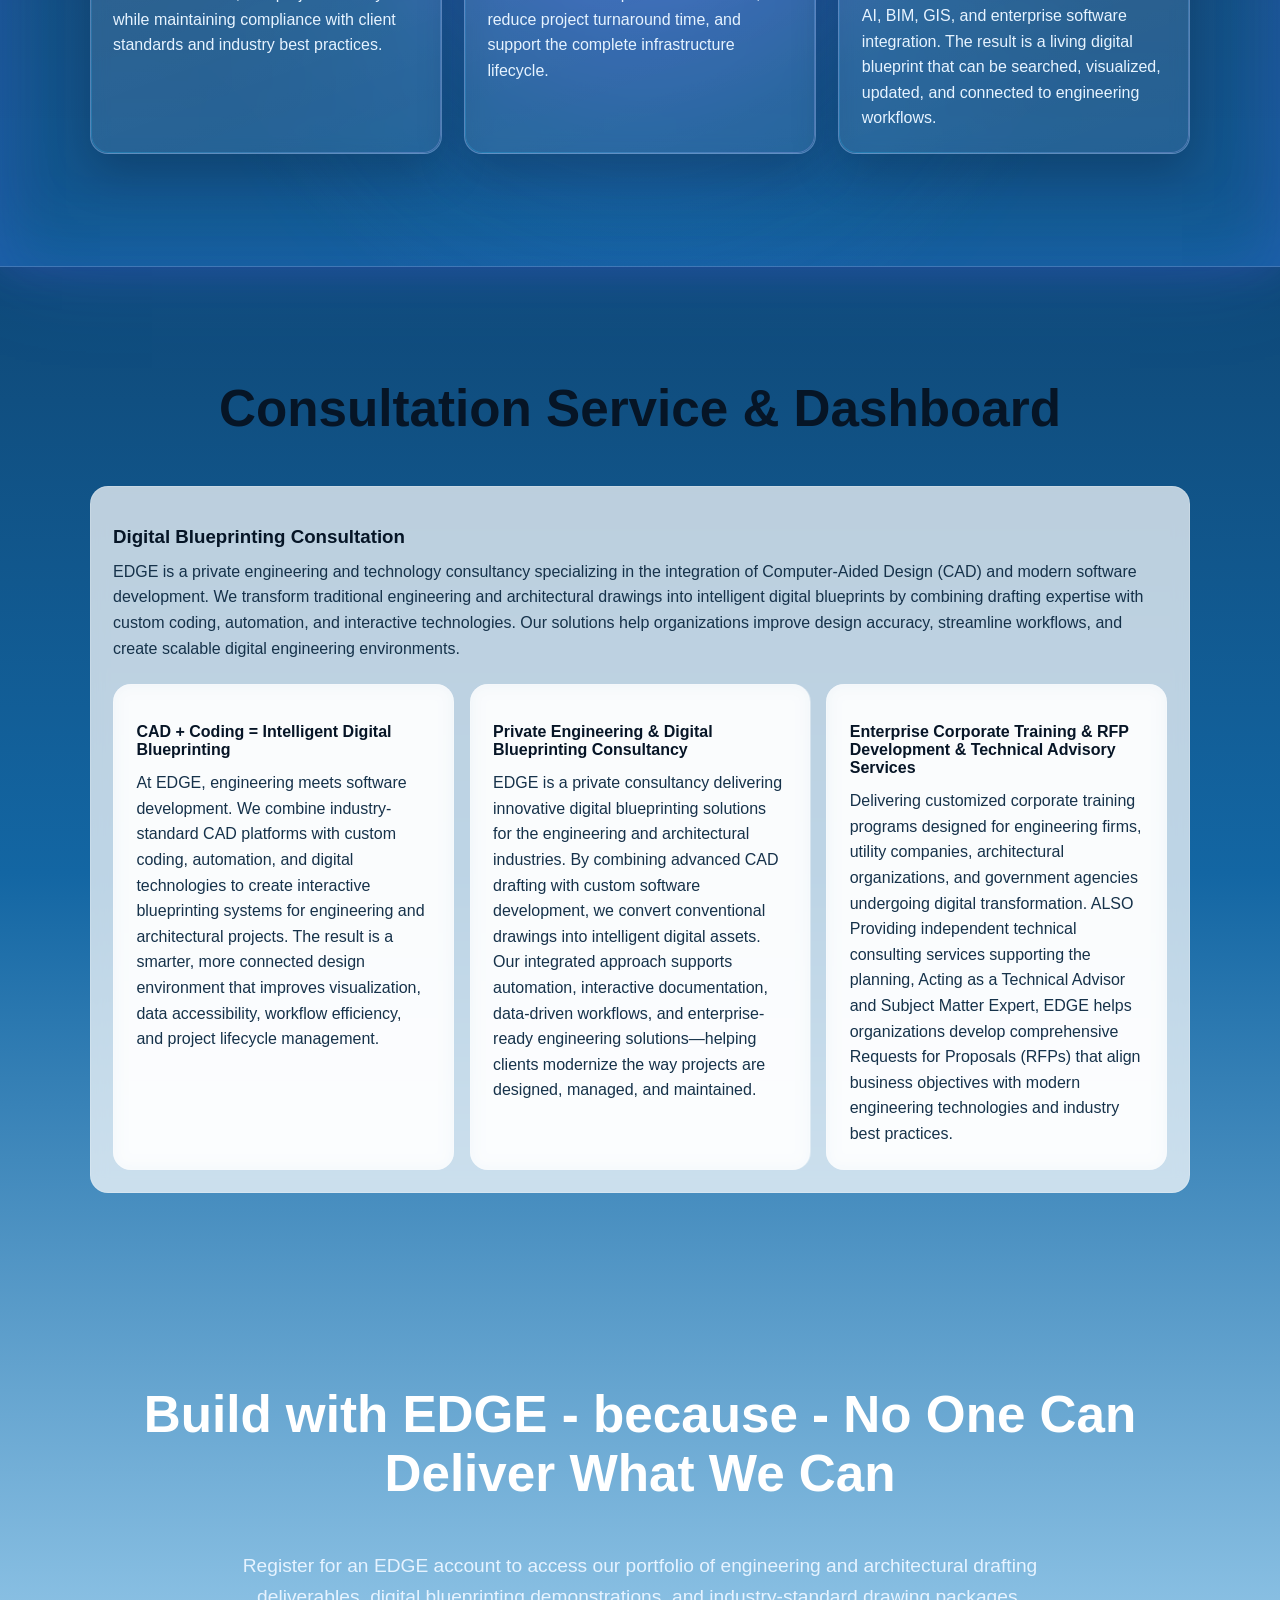
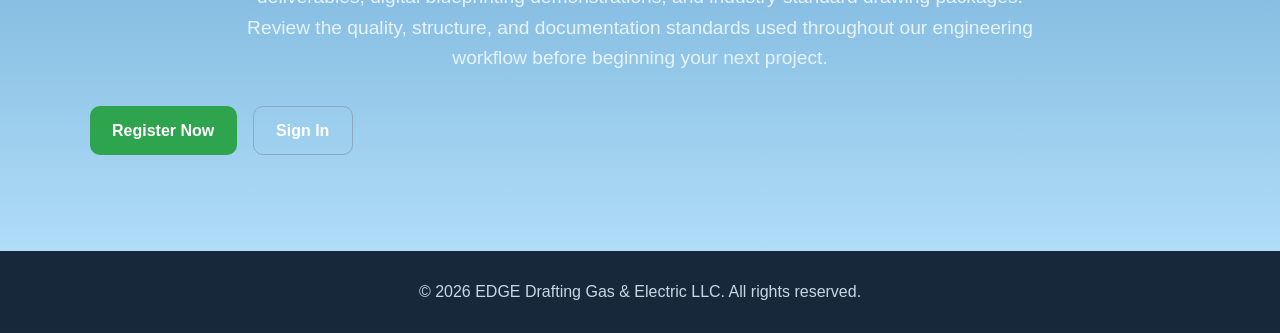
==== commit e092ed54: "Fix HTML structure and enhance content" ====
--- a/index.html
+++ b/index.html
@@ -71,11 +71,17 @@
         </h1>
 
         <p class="hero-description">
-          A futuristic platform for controlling AI systems:
-          engineering and architectural drafting suites integrating
-          AutoCAD, Revit, AUD, and MicroStation into consolidated
-          web-based workflows.
-        </p>
+  A futuristic platform for controlling AI systems:
+  engineering and architectural drafting suites integrating
+  AutoCAD, Revit, AUD, and MicroStation into consolidated
+  web-based workflows.
+  <a href="https://cad-svg.com/dashboard/"
+     target="_blank"
+     rel="noopener noreferrer"
+     class="dashboard-inline-link">
+     See our Dashboard for Information
+  </a>
+</p>
 
   
 
@@ -229,8 +235,14 @@
       class="content-section light"
     >
 
-      <h2>Consultation Service</h2>
-
+    <h2>
+  <a href="https://cad-svg.com/dashboard/" 
+     target="_blank" 
+     rel="noopener noreferrer"
+     class="dashboard-link">
+    Consultation Service &amp; Dashboard
+  </a>
+</h2>
       <div class="container-wrapper">
 
         <div class="main-container">
--- a/style/general.css
+++ b/style/general.css
@@ -1,3 +1,7 @@
+/* =====================================================
+   RESET
+===================================================== */
+
 * {
   box-sizing: border-box;
   margin: 0;
@@ -9,9 +13,12 @@
 }
 
 body {
+  min-height: 100vh;
+  overflow-x: hidden;
+
   font-family: Arial, Helvetica, sans-serif;
   color: #ffffff;
-  min-height: 100vh;
+
   background: linear-gradient(
     180deg,
     #061526 0%,
@@ -26,113 +33,258 @@
   text-decoration: none;
 }
 
+img {
+  max-width: 100%;
+}
+
+
+/* =====================================================
+   TOP NAVIGATION
+===================================================== */
+
 .top-nav {
   position: sticky;
   top: 0;
   z-index: 1000;
-  height: 72px;
+
+  width: 100%;
+  min-height: 72px;
   padding: 0 7%;
+
   display: flex;
   align-items: center;
   justify-content: space-between;
+  gap: 2rem;
+
   background: rgba(172, 175, 177, 0.9);
+
+  -webkit-backdrop-filter: blur(12px);
   backdrop-filter: blur(12px);
+
   border-bottom: 1px solid rgba(255, 255, 255, 0.12);
-}
+
+  transition:
+    background 0.3s ease,
+    box-shadow 0.3s ease,
+    border-color 0.3s ease;
+}
+
+.top-nav.nav-scrolled {
+  background: rgba(6, 21, 38, 0.94);
+  border-bottom-color: rgba(125, 211, 252, 0.25);
+
+  box-shadow:
+    0 10px 35px rgba(0, 0, 0, 0.28);
+}
+
+
+/* Logo */
 
 .nav-logo {
   display: flex;
   align-items: center;
-  gap: 0.7rem;
+
   font-size: 1.3rem;
   font-weight: 800;
 }
 
-.logo-box {
-  width: 36px;
-  height: 36px;
-  border-radius: 8px;
-  background: #ffffff;
-  color: #061526;
-  display: grid;
-  place-items: center;
-  font-weight: 900;
-}
+.nav-logo img {
+  display: block;
+  width: auto;
+  height: 48px;
+}
+
+
+/* Navigation links */
 
 .nav-links {
   display: flex;
+  align-items: center;
   gap: 1.5rem;
+
   font-size: 0.95rem;
 }
 
 .nav-links a {
+  position: relative;
+
+  padding: 0.5rem 0;
+
   color: #082442;
+
+  transition:
+    color 0.3s ease,
+    text-shadow 0.3s ease;
+}
+
+.nav-links a::after {
+  content: "";
+
+  position: absolute;
+  left: 0;
+  bottom: 0;
+
+  width: 0;
+  height: 2px;
+
+  background: #7dd3fc;
+
+  transition: width 0.3s ease;
 }
 
 .nav-links a:hover {
   color: #ffffff;
-}
+
+  text-shadow:
+    0 0 14px rgba(125, 211, 252, 0.6);
+}
+
+.nav-links a:hover::after {
+  width: 100%;
+}
+
+.top-nav.nav-scrolled .nav-links a {
+  color: #dbeafe;
+}
+
+
+/* Navigation actions */
 
 .nav-actions {
   display: flex;
+  align-items: center;
   gap: 0.8rem;
+}
+
+.sign-in,
+.register {
+  display: inline-flex;
   align-items: center;
+  justify-content: center;
+
+  min-height: 42px;
+
+  border-radius: 8px;
+
+  transition:
+    transform 0.25s ease,
+    background 0.25s ease,
+    border-color 0.25s ease,
+    box-shadow 0.25s ease;
 }
 
 .sign-in {
   padding: 0.55rem 1rem;
-  border-radius: 8px;
+
+  color: #082442;
+
   border: 1px solid #8ca8c3;
 }
 
 .register {
   padding: 0.6rem 1rem;
-  border-radius: 8px;
+
   background: #2ea44f;
+
   font-weight: 700;
 }
+
+.sign-in:hover,
+.register:hover {
+  transform: translateY(-2px);
+}
+
+.sign-in:hover {
+  color: #ffffff;
+
+  border-color: #ffffff;
+
+  background: rgba(255, 255, 255, 0.1);
+}
+
+.register:hover {
+  background: #35b85a;
+
+  box-shadow:
+    0 8px 24px rgba(46, 164, 79, 0.35);
+}
+
+.top-nav.nav-scrolled .sign-in {
+  color: #ffffff;
+}
+
+
+/* =====================================================
+   HERO SECTION
+===================================================== */
 
 .hero {
   min-height: calc(100vh - 72px);
-  padding: 7% 7%;
+  padding: 7%;
+
   display: grid;
   grid-template-columns: 1.1fr 0.9fr;
   align-items: center;
   gap: 3rem;
 }
 
+.hero-text {
+  position: relative;
+  z-index: 2;
+}
+
 .eyebrow {
+  margin-bottom: 1rem;
+
   color: #7dd3fc;
+
   font-weight: 700;
-  margin-bottom: 1rem;
+  line-height: 1.5;
 }
 
 .hero h1 {
+  max-width: 900px;
+  margin-bottom: 1.4rem;
+
   font-size: clamp(2.5rem, 6vw, 5.8rem);
   line-height: 1;
   letter-spacing: -0.06em;
-  margin-bottom: 1.4rem;
 }
 
 .hero-description {
   max-width: 700px;
+
+  color: #c9d7e6;
+
   font-size: 1.2rem;
-  color: #c9d7e6;
   line-height: 1.7;
 }
 
 .hero-buttons {
   margin-top: 2rem;
+
   display: flex;
+  flex-wrap: wrap;
   gap: 1rem;
-  flex-wrap: wrap;
 }
 
 .primary-btn,
 .secondary-btn {
+  display: inline-flex;
+  align-items: center;
+  justify-content: center;
+
   padding: 0.9rem 1.4rem;
+
   border-radius: 10px;
+
   font-weight: 800;
+
+  transition:
+    transform 0.3s ease,
+    background 0.3s ease,
+    border-color 0.3s ease,
+    box-shadow 0.3s ease;
 }
 
 .primary-btn {
@@ -143,35 +295,83 @@
   border: 1px solid #8ca8c3;
 }
 
+.primary-btn:hover,
+.secondary-btn:hover {
+  transform: translateY(-3px);
+}
+
+.primary-btn:hover {
+  background: #35b85a;
+
+  box-shadow:
+    0 12px 30px rgba(46, 164, 79, 0.35);
+}
+
+.secondary-btn:hover {
+  border-color: #ffffff;
+
+  background: rgba(255, 255, 255, 0.08);
+}
+
+
+/* =====================================================
+   HERO TERMINAL CARD
+===================================================== */
+
 .hero-card {
-  background: rgba(1, 13, 25, 0.75);
+  position: relative;
+
+  overflow: hidden;
+
   border: 1px solid rgba(255, 255, 255, 0.16);
   border-radius: 18px;
-  overflow: hidden;
-  box-shadow: 0 30px 80px rgba(0, 0, 0, 0.35);
+
+  background: rgba(1, 13, 25, 0.75);
+
+  box-shadow:
+    0 30px 80px rgba(0, 0, 0, 0.35),
+    0 0 50px rgba(54, 133, 255, 0.08);
 }
 
 .card-header {
   height: 46px;
-  background: rgba(255, 255, 255, 0.08);
+  padding: 0 1rem;
+
   display: flex;
   align-items: center;
   gap: 0.5rem;
-  padding: 0 1rem;
+
+  background: rgba(255, 255, 255, 0.08);
 }
 
 .card-header span {
   width: 12px;
   height: 12px;
+
   border-radius: 50%;
+
   background: #8ca8c3;
+}
+
+.card-header span:nth-child(1) {
+  background: #ff5f57;
+}
+
+.card-header span:nth-child(2) {
+  background: #febc2e;
+}
+
+.card-header span:nth-child(3) {
+  background: #28c840;
 }
 
 .code-box {
   padding: 1.5rem;
-  font-family: Consolas, monospace;
+
+  color: #dbeafe;
+
+  font-family: Consolas, "Courier New", monospace;
   line-height: 2;
-  color: #dbeafe;
 }
 
 .code-box span {
@@ -182,29 +382,177 @@
   color: #2ea44f;
 }
 
+
+/* =====================================================
+   GENERAL CONTENT SECTIONS
+===================================================== */
+
 .content-section {
+  position: relative;
+
+  width: 100%;
   padding: 6rem 7%;
 }
 
 .content-section h2 {
+  margin-bottom: 3rem;
+
   text-align: center;
+
   font-size: clamp(2rem, 4vw, 3.5rem);
-  margin-bottom: 3rem;
-}
+}
+
+
+/* =====================================================
+   WORKFLOW GLOW SECTION
+===================================================== */
+
+.workflow-glow {
+  --mouse-x: 50%;
+  --mouse-y: 50%;
+
+  position: relative;
+
+  isolation: isolate;
+  overflow: hidden;
+
+  margin: 1rem 0;
+  padding-top: 7rem;
+  padding-bottom: 7rem;
+
+  border-top: 1px solid rgba(170, 158, 255, 0.55);
+  border-bottom: 1px solid rgba(105, 175, 255, 0.5);
+
+  background:
+    radial-gradient(
+      circle at var(--mouse-x) var(--mouse-y),
+      rgba(137, 108, 255, 0.30) 0%,
+      rgba(76, 118, 255, 0.18) 22%,
+      rgba(30, 102, 167, 0.09) 43%,
+      transparent 68%
+    ),
+    linear-gradient(
+      180deg,
+      rgba(27, 63, 107, 0.92) 0%,
+      rgba(19, 92, 151, 0.86) 100%
+    );
+
+  box-shadow:
+    inset 0 25px 70px rgba(114, 87, 255, 0.15),
+    inset 0 -25px 70px rgba(46, 148, 255, 0.14),
+    0 0 40px rgba(103, 86, 255, 0.24),
+    0 0 100px rgba(49, 129, 255, 0.16);
+}
+
+
+/* Large background glow */
+
+.workflow-glow::before {
+  content: "";
+
+  position: absolute;
+  z-index: -2;
+
+  top: -10%;
+  left: 15%;
+
+  width: 70%;
+  height: 120%;
+
+  border-radius: 50%;
+
+  background: radial-gradient(
+    ellipse at center,
+    rgba(149, 119, 255, 0.44) 0%,
+    rgba(83, 118, 255, 0.26) 28%,
+    rgba(26, 132, 211, 0.13) 52%,
+    transparent 74%
+  );
+
+  filter: blur(55px);
+
+  opacity: 0.8;
+
+  pointer-events: none;
+}
+
+
+/* Mouse-following glow */
+
+.workflow-glow::after {
+  content: "";
+
+  position: absolute;
+  z-index: -1;
+
+  left: var(--mouse-x);
+  top: var(--mouse-y);
+
+  width: 470px;
+  height: 470px;
+
+  border-radius: 50%;
+
+  transform: translate(-50%, -50%);
+
+  background: radial-gradient(
+    circle,
+    rgba(184, 156, 255, 0.34) 0%,
+    rgba(101, 119, 255, 0.23) 25%,
+    rgba(39, 154, 255, 0.12) 50%,
+    transparent 72%
+  );
+
+  filter: blur(24px);
+
+  opacity: 0.88;
+
+  pointer-events: none;
+}
+
+
+/* Keep content above the glow */
+
+.workflow-glow > * {
+  position: relative;
+  z-index: 2;
+}
+
+
+/* Workflow heading */
+
+.workflow-glow h2 {
+  color: #ffffff;
+
+  text-shadow:
+    0 0 12px rgba(255, 255, 255, 0.25),
+    0 0 30px rgba(139, 113, 255, 0.4),
+    0 0 55px rgba(58, 148, 255, 0.28);
+}
+
+
+/* =====================================================
+   WORKFLOW CARD GRID
+===================================================== */
 
 .box-grid {
   display: grid;
-  grid-template-columns: repeat(3, 1fr);
+  grid-template-columns: repeat(3, minmax(0, 1fr));
+  align-items: stretch;
   gap: 1.4rem;
 }
 
 .info-box,
 .main-container,
 .sub-container {
-  background: rgba(255, 255, 255, 0.11);
+  padding: 1.4rem;
+
   border: 1px solid rgba(255, 255, 255, 0.18);
   border-radius: 18px;
-  padding: 1.4rem;
+
+  background: rgba(255, 255, 255, 0.11);
+
+  -webkit-backdrop-filter: blur(8px);
   backdrop-filter: blur(8px);
 }
 
@@ -219,18 +567,223 @@
 .sub-container p,
 .center-text {
   color: #e6f3ff;
+
   line-height: 1.6;
 }
 
-.image-placeholder {
-  height: 170px;
+
+/* =====================================================
+   INDIVIDUAL WORKFLOW CARD GLOW
+===================================================== */
+
+.workflow-glow .info-box {
+  position: relative;
+
+  isolation: isolate;
+  overflow: hidden;
+
+  min-width: 0;
+
+  background: linear-gradient(
+    160deg,
+    rgba(255, 255, 255, 0.15),
+    rgba(255, 255, 255, 0.075)
+  );
+
+  border: 1px solid rgba(184, 205, 255, 0.32);
+
+  box-shadow:
+    inset 0 1px 0 rgba(255, 255, 255, 0.13),
+    0 18px 45px rgba(1, 12, 28, 0.25),
+    0 0 0 rgba(122, 103, 255, 0);
+
+  transition:
+    transform 0.4s ease,
+    border-color 0.4s ease,
+    box-shadow 0.4s ease;
+}
+
+
+/* Soft glow inside each card */
+
+.workflow-glow .info-box::before {
+  content: "";
+
+  position: absolute;
+  z-index: -1;
+
+  top: -10%;
+  left: 7.5%;
+
+  width: 85%;
+  height: 55%;
+
+  border-radius: 50%;
+
+  background: radial-gradient(
+    ellipse,
+    rgba(157, 128, 255, 0.32) 0%,
+    rgba(58, 143, 255, 0.17) 38%,
+    transparent 72%
+  );
+
+  filter: blur(30px);
+
+  opacity: 0.58;
+
+  transition:
+    opacity 0.4s ease,
+    transform 0.4s ease;
+
+  pointer-events: none;
+}
+
+
+/* Illuminated card border */
+
+.workflow-glow .info-box::after {
+  content: "";
+
+  position: absolute;
+  z-index: -1;
+
+  inset: 0;
+
+  padding: 1px;
+
+  border-radius: inherit;
+
+  background: linear-gradient(
+    135deg,
+    rgba(196, 181, 255, 0.82),
+    rgba(92, 153, 255, 0.22),
+    rgba(38, 202, 255, 0.48),
+    rgba(196, 181, 255, 0.58)
+  );
+
+  -webkit-mask:
+    linear-gradient(#ffffff 0 0) content-box,
+    linear-gradient(#ffffff 0 0);
+
+  -webkit-mask-composite: xor;
+
+  mask:
+    linear-gradient(#ffffff 0 0) content-box,
+    linear-gradient(#ffffff 0 0);
+
+  mask-composite: exclude;
+
+  opacity: 0.5;
+
+  pointer-events: none;
+}
+
+
+/* Card hover */
+
+.workflow-glow .info-box:hover {
+  transform: translateY(-10px);
+
+  border-color: rgba(197, 184, 255, 0.7);
+
+  box-shadow:
+    inset 0 1px 0 rgba(255, 255, 255, 0.18),
+    0 24px 55px rgba(1, 12, 28, 0.38),
+    0 0 25px rgba(132, 101, 255, 0.3),
+    0 0 55px rgba(45, 142, 255, 0.22);
+}
+
+.workflow-glow .info-box:hover::before {
+  opacity: 1;
+
+  transform: scale(1.15);
+}
+
+.workflow-glow .info-box:hover::after {
+  opacity: 0.95;
+}
+
+
+/* =====================================================
+   IMAGE CONTAINERS
+===================================================== */
+
+.architecture-image-box,
+.engineering-image-box,
+.coder-image-box {
+  position: relative;
+
+  width: 100%;
+  height: 270px;
+
+  overflow: hidden;
+
+  display: flex;
+  align-items: center;
+  justify-content: center;
+
+  border: 1px solid rgba(207, 198, 255, 0.62);
   border-radius: 14px;
-  border: 2px dashed rgba(255, 255, 255, 0.35);
-  display: grid;
-  place-items: center;
-  color: #dbeafe;
-  background: rgba(255, 255, 255, 0.08);
-}
+
+  background: rgba(255, 255, 255, 0.96);
+
+  box-shadow:
+    0 0 14px rgba(139, 111, 255, 0.22),
+    0 0 32px rgba(59, 143, 255, 0.15),
+    inset 0 0 20px rgba(110, 126, 255, 0.09);
+
+  transition:
+    transform 0.4s ease,
+    border-color 0.4s ease,
+    box-shadow 0.4s ease;
+}
+
+.image-arch-1,
+.image-engineer-1,
+.image-coder-1 {
+  display: block;
+
+  width: 100%;
+  height: 100%;
+
+  object-fit: contain;
+  object-position: center;
+
+  transition:
+    transform 0.5s ease,
+    filter 0.5s ease;
+}
+
+
+/* Image hover glow */
+
+.workflow-glow .info-box:hover .architecture-image-box,
+.workflow-glow .info-box:hover .engineering-image-box,
+.workflow-glow .info-box:hover .coder-image-box {
+  transform: scale(1.015);
+
+  border-color: rgba(218, 209, 255, 0.92);
+
+  box-shadow:
+    0 0 20px rgba(157, 130, 255, 0.46),
+    0 0 52px rgba(48, 143, 255, 0.3),
+    inset 0 0 25px rgba(118, 102, 255, 0.14);
+}
+
+.workflow-glow .info-box:hover .image-arch-1,
+.workflow-glow .info-box:hover .image-engineer-1,
+.workflow-glow .info-box:hover .image-coder-1 {
+  transform: scale(1.025);
+
+  filter:
+    brightness(1.03)
+    contrast(1.02);
+}
+
+
+/* =====================================================
+   LIGHT SERVICES SECTION
+===================================================== */
 
 .light {
   color: #061526;
@@ -244,8 +797,9 @@
 
 .light .main-container,
 .light .sub-container {
+  color: #061526;
+
   background: rgba(255, 255, 255, 0.72);
-  color: #061526;
 }
 
 .container-wrapper {
@@ -255,33 +809,93 @@
 
 .sub-container-row {
   margin-top: 1.4rem;
+
   display: grid;
-  grid-template-columns: repeat(3, 1fr);
+  grid-template-columns: repeat(3, minmax(0, 1fr));
   gap: 1rem;
 }
 
+
+/* =====================================================
+   CONTACT
+===================================================== */
 
 .center-text {
   max-width: 800px;
   margin: 0 auto;
+
   text-align: center;
+
   font-size: 1.2rem;
 }
+
+/* Bottom Sign In / Register Buttons */
+
+.bottom-buttons{
+    margin-top:40px;
+
+    display:flex;
+    justify-content:center;
+    align-items:center;
+    gap:18px;
+
+    flex-wrap:wrap;
+}
+
+.bottom-buttons .primary-btn,
+.bottom-buttons .secondary-btn{
+    min-width:170px;
+    padding:15px 30px;
+    font-size:1rem;
+}
+
+
+/* =====================================================
+   FOOTER
+===================================================== */
 
 footer {
   padding: 2rem 7%;
+
   text-align: center;
+
+  color: #c9d7e6;
+
   background: rgba(6, 21, 38, 0.9);
-  color: #c9d7e6;
-}
-
-/* Mobile */
+}
+
+
+/* =====================================================
+   TABLET
+===================================================== */
+
+@media (max-width: 1100px) {
+  .box-grid {
+    grid-template-columns: repeat(2, minmax(0, 1fr));
+  }
+
+  .box-grid .info-box:last-child {
+    grid-column: 1 / -1;
+    max-width: 600px;
+    width: 100%;
+    justify-self: center;
+  }
+}
+
+
+/* =====================================================
+   MOBILE
+===================================================== */
+
 @media (max-width: 900px) {
   .top-nav {
+    position: relative;
+
     height: auto;
     padding: 1rem 5%;
+
     flex-direction: column;
-    gap: .5rem;
+    gap: 1rem;
   }
 
   .nav-links,
@@ -291,12 +905,111 @@
   }
 
   .hero {
+    min-height: auto;
+    padding: 5rem 5%;
+
     grid-template-columns: 1fr;
+  }
+
+  .content-section {
     padding: 5rem 5%;
+  }
+
+  .workflow-glow {
+    padding-top: 5rem;
+    padding-bottom: 5rem;
   }
 
   .box-grid,
   .sub-container-row {
     grid-template-columns: 1fr;
   }
-}
+
+  .box-grid .info-box:last-child {
+    grid-column: auto;
+    max-width: none;
+  }
+}
+
+
+/* =====================================================
+   SMALL MOBILE
+===================================================== */
+
+@media (max-width: 600px) {
+  .nav-links {
+    gap: 0.8rem;
+  }
+
+  .hero {
+    padding-top: 4rem;
+    padding-bottom: 4rem;
+  }
+
+  .hero h1 {
+    font-size: clamp(2.4rem, 13vw, 4rem);
+  }
+
+  .hero-description {
+    font-size: 1rem;
+  }
+
+  .hero-buttons {
+    flex-direction: column;
+  }
+
+  .primary-btn,
+  .secondary-btn {
+    width: 100%;
+  }
+
+  .architecture-image-box,
+  .engineering-image-box,
+  .coder-image-box {
+    height: 220px;
+  }
+
+  .workflow-glow::after {
+    width: 330px;
+    height: 330px;
+  }
+}
+
+.bottom-buttons{
+    flex-direction:column;
+}
+
+.bottom-buttons .primary-btn,
+.bottom-buttons .secondary-btn{
+    width:100%;
+    max-width:280px;
+}
+
+
+/* =====================================================
+   REDUCED MOTION
+===================================================== */
+
+@media (prefers-reduced-motion: reduce) {
+  html {
+    scroll-behavior: auto;
+  }
+
+  *,
+  *::before,
+  *::after {
+    animation-duration: 0.01ms !important;
+    animation-iteration-count: 1 !important;
+    transition-duration: 0.01ms !important;
+  }
+
+  .workflow-glow .info-box:hover {
+    transform: none;
+  }
+
+  .workflow-glow .info-box:hover .architecture-image-box,
+  .workflow-glow .info-box:hover .engineering-image-box,
+  .workflow-glow .info-box:hover .coder-image-box {
+    transform: none;
+  }
+}
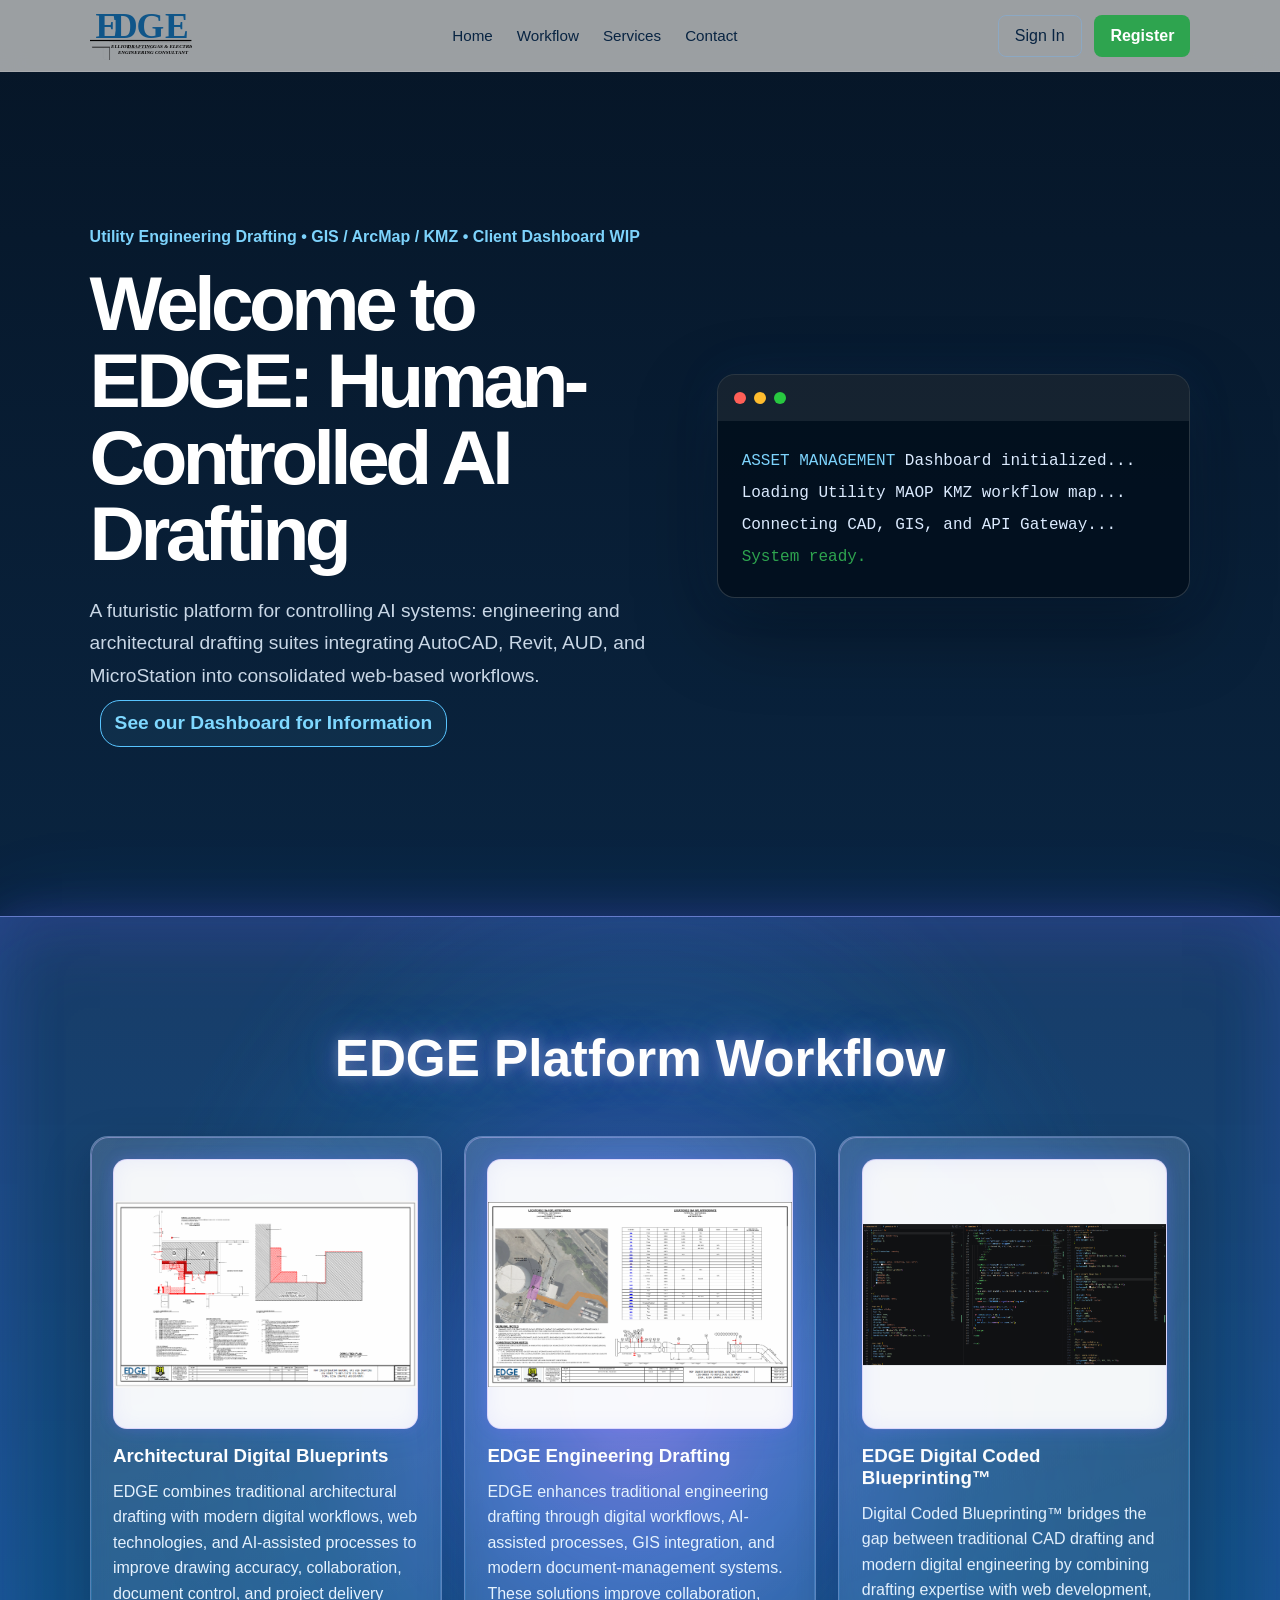
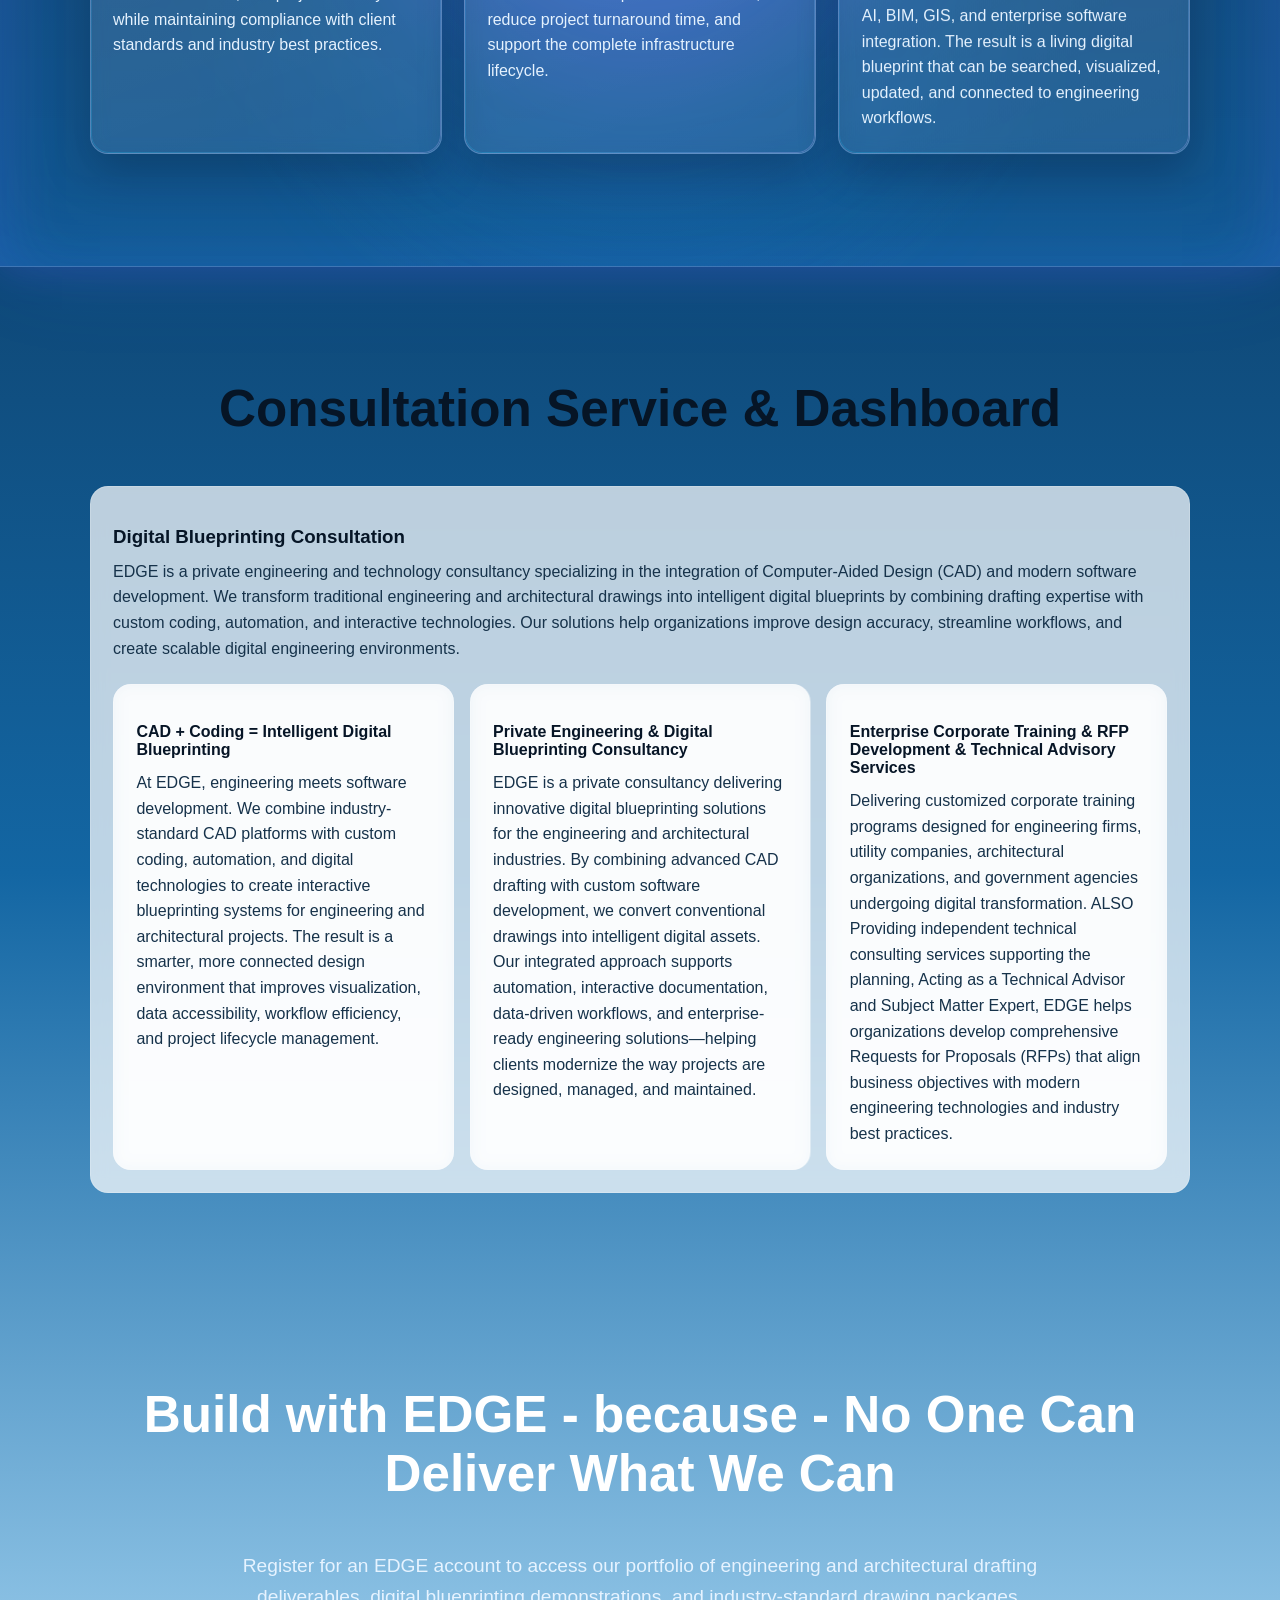
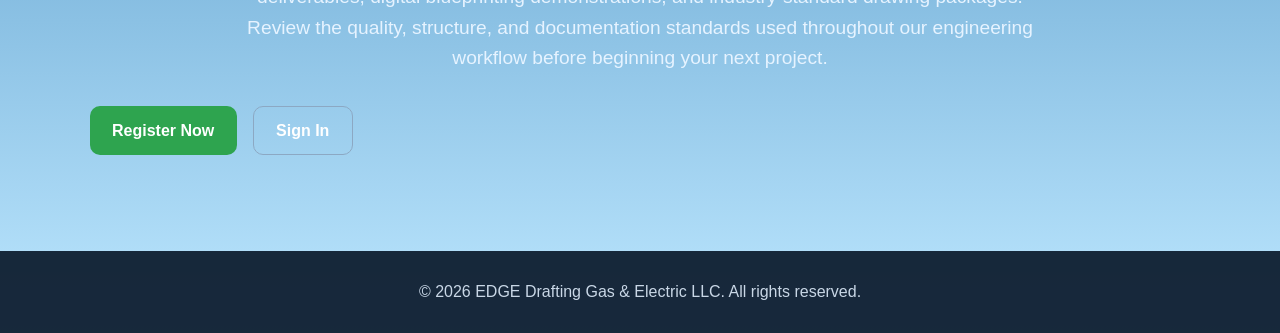
==== commit 41cf0d79: "Add registration stylesheet and update nav links Added a new stylesheet for the registration page an" ====
--- a/index.html
+++ b/index.html
@@ -14,6 +14,11 @@
     rel="stylesheet"
     href="style/general.css"
   />
+
+  <link rel="stylesheet" href="style/general-register.css">
+
+
+
 </head>
 
 <body>
@@ -37,15 +42,15 @@
       <a href="#contact">Contact</a>
     </nav>
 
-    <div class="nav-actions">
-      <a href="#" class="sign-in">
-        Sign In
-      </a>
-
-      <a href="#" class="register">
-        Register
-      </a>
-    </div>
+<div class="nav-actions">
+  <a href="#" class="sign-in">
+    Sign In
+  </a>
+
+  <a href="pages/register.html" class="register">
+    Register
+  </a>
+</div>
 
   </header>
 
@@ -312,9 +317,9 @@
 Register for an EDGE account to access our portfolio of engineering and architectural drafting deliverables, digital blueprinting demonstrations, and industry-standard drawing packages. Review the quality, structure, and documentation standards used throughout our engineering workflow before beginning your next project.
       </p>
 
-      <div class="hero-buttons">
-
-  <a href="#" class="primary-btn">
+ <div class="hero-buttons">
+
+  <a href="pages/register.html" class="primary-btn">
     Register Now
   </a>
 
--- a/style/general.css
+++ b/style/general.css
@@ -37,6 +37,37 @@
   max-width: 100%;
 }
 
+.dashboard-link {
+  color: inherit;
+  text-decoration: none;
+  transition: color 0.3s ease, text-shadow 0.3s ease;
+}
+
+.dashboard-link:hover {
+  color: #ffd54a;
+  text-shadow: 0 0 10px rgba(255, 213, 74, 0.8);
+}
+
+.dashboard-inline-link {
+  display: inline-block;
+  margin-left: 10px;
+  margin-top: 8px;
+  padding: 6px 14px;
+  border: 1px solid #58c4ff;
+  border-radius: 20px;
+  color: #7fd8ff;
+  background: rgba(88, 196, 255, 0.08);
+  text-decoration: none;
+  font-weight: 600;
+  transition: all 0.3s ease;
+}
+
+.dashboard-inline-link:hover {
+  color: #061526;
+  background: #ffd54a;
+  border-color: #ffd54a;
+  box-shadow: 0 0 15px rgba(255, 213, 74, 0.7);
+}
 
 /* =====================================================
    TOP NAVIGATION
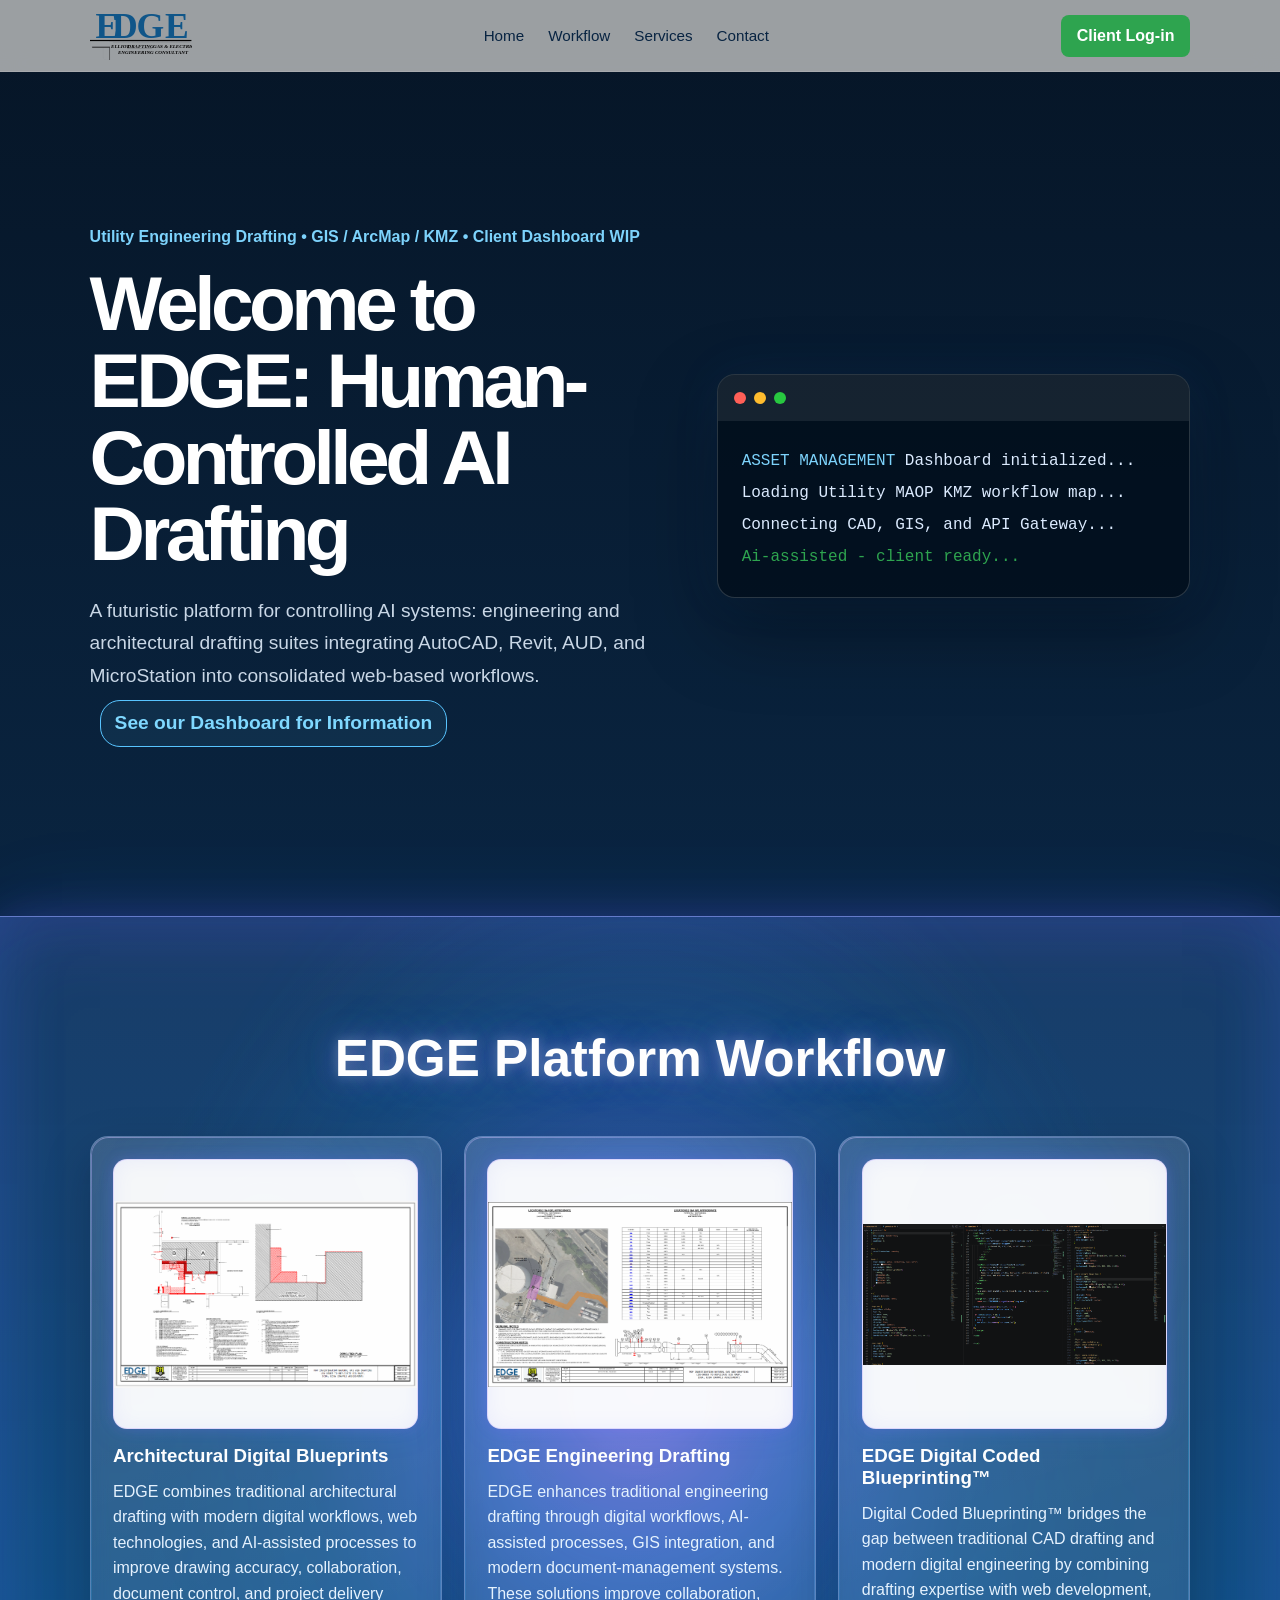
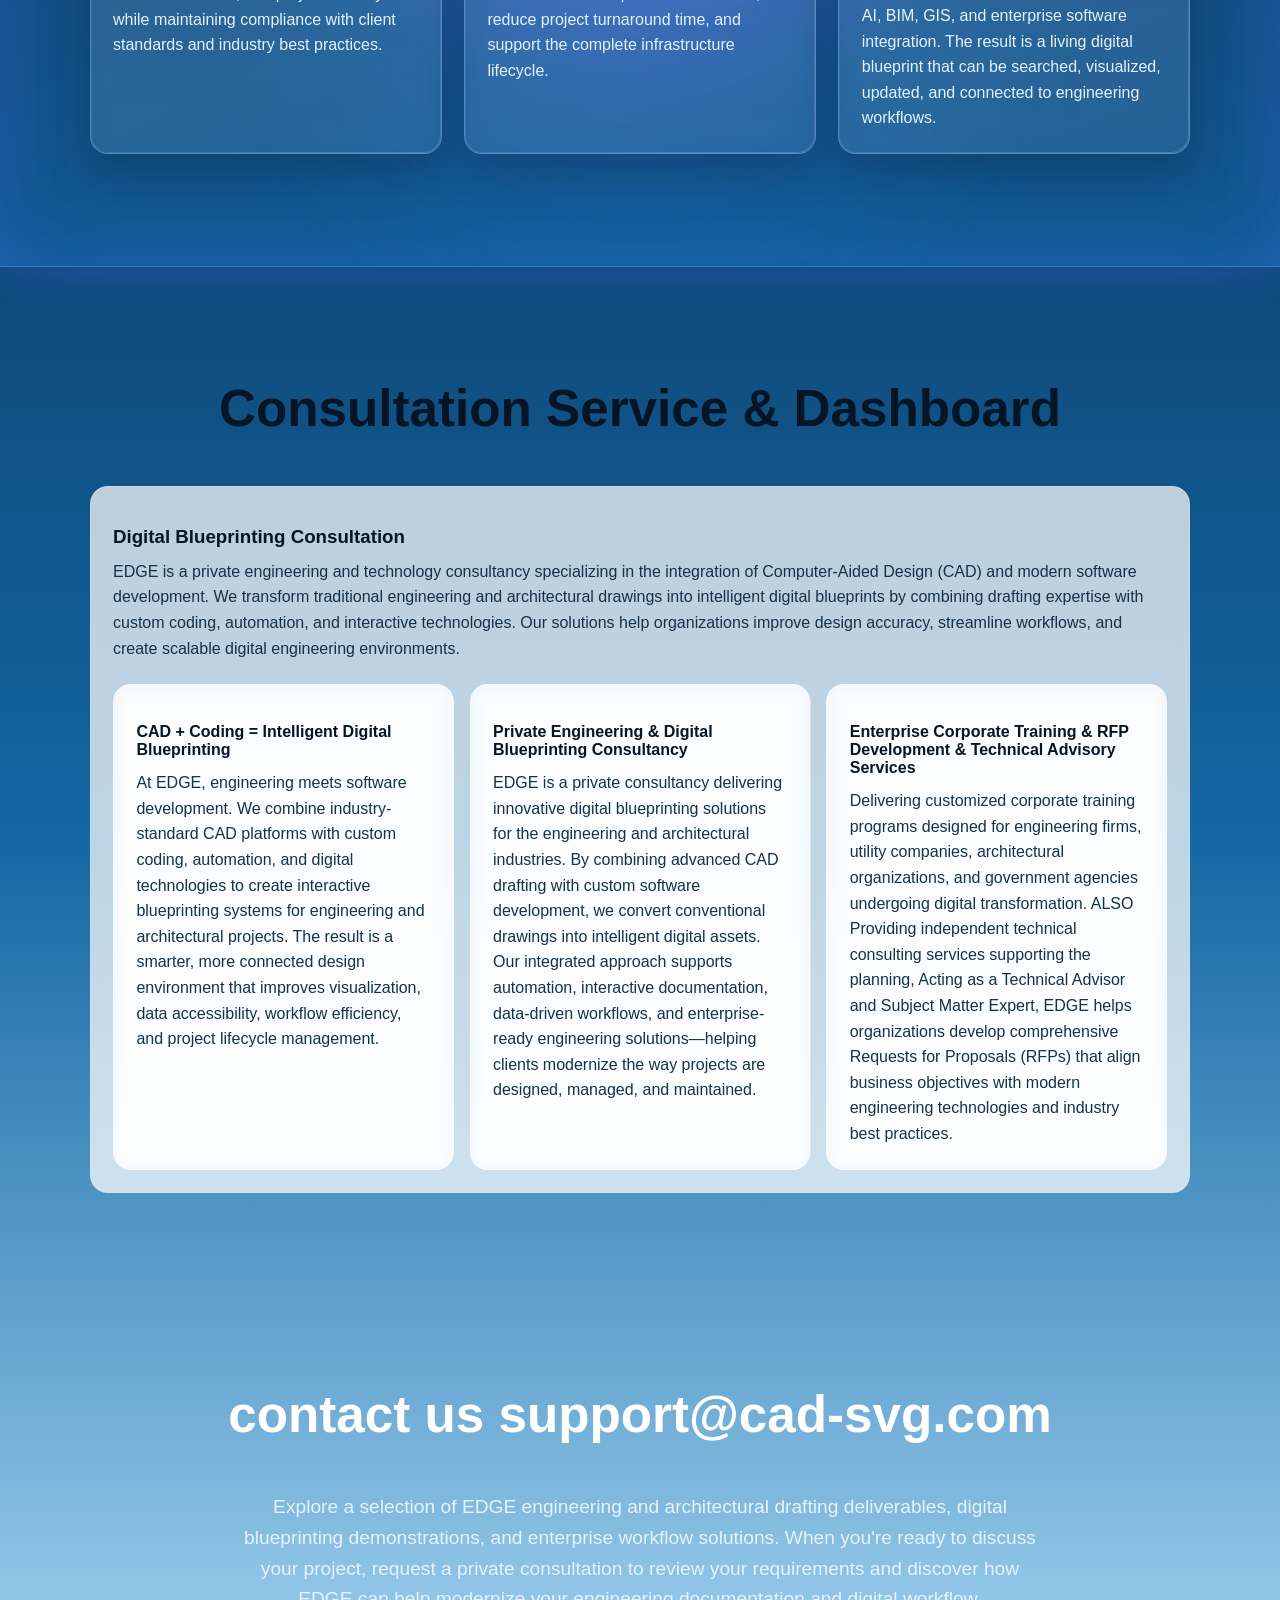
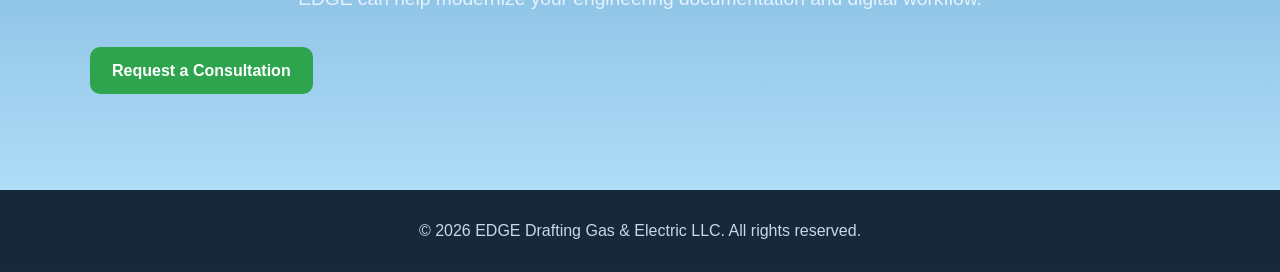
==== commit 93a790a0: "Fix HTML structure and update content" ====
--- a/index.html
+++ b/index.html
@@ -14,8 +14,6 @@
     rel="stylesheet"
     href="style/general.css"
   />
-
-  <link rel="stylesheet" href="style/general-register.css">
 
 
 
@@ -43,12 +41,8 @@
     </nav>
 
 <div class="nav-actions">
-  <a href="#" class="sign-in">
-    Sign In
-  </a>
-
-  <a href="pages/register.html" class="register">
-    Register
+  <a href="pages/login.html" class="register">
+    Client Log-in
   </a>
 </div>
 
@@ -118,7 +112,7 @@
           </p>
 
           <p class="success">
-            System ready.
+            Ai-assisted - client ready...
           </p>
 
         </div>
@@ -309,24 +303,20 @@
       class="content-section"
     >
 
-      <h2>Build with EDGE - because - No One Can Deliver What We Can</h2>
-
-      <p class="center-text">
- 
-
-Register for an EDGE account to access our portfolio of engineering and architectural drafting deliverables, digital blueprinting demonstrations, and industry-standard drawing packages. Review the quality, structure, and documentation standards used throughout our engineering workflow before beginning your next project.
-      </p>
-
- <div class="hero-buttons">
-
-  <a href="pages/register.html" class="primary-btn">
-    Register Now
+      <h2>contact us support@cad-svg.com </h2>
+
+<p class="center-text">
+Explore a selection of EDGE engineering and architectural drafting
+deliverables, digital blueprinting demonstrations, and enterprise workflow
+solutions. When you're ready to discuss your project, request a private
+consultation to review your requirements and discover how EDGE can help
+modernize your engineering documentation and digital workflow.
+</p>
+
+<div class="hero-buttons">
+  <a href="#contact-form" class="primary-btn">
+    Request a Consultation
   </a>
-
-  <a href="#" class="secondary-btn">
-    Sign In
-  </a>
-
 </div>
 
     </section>
